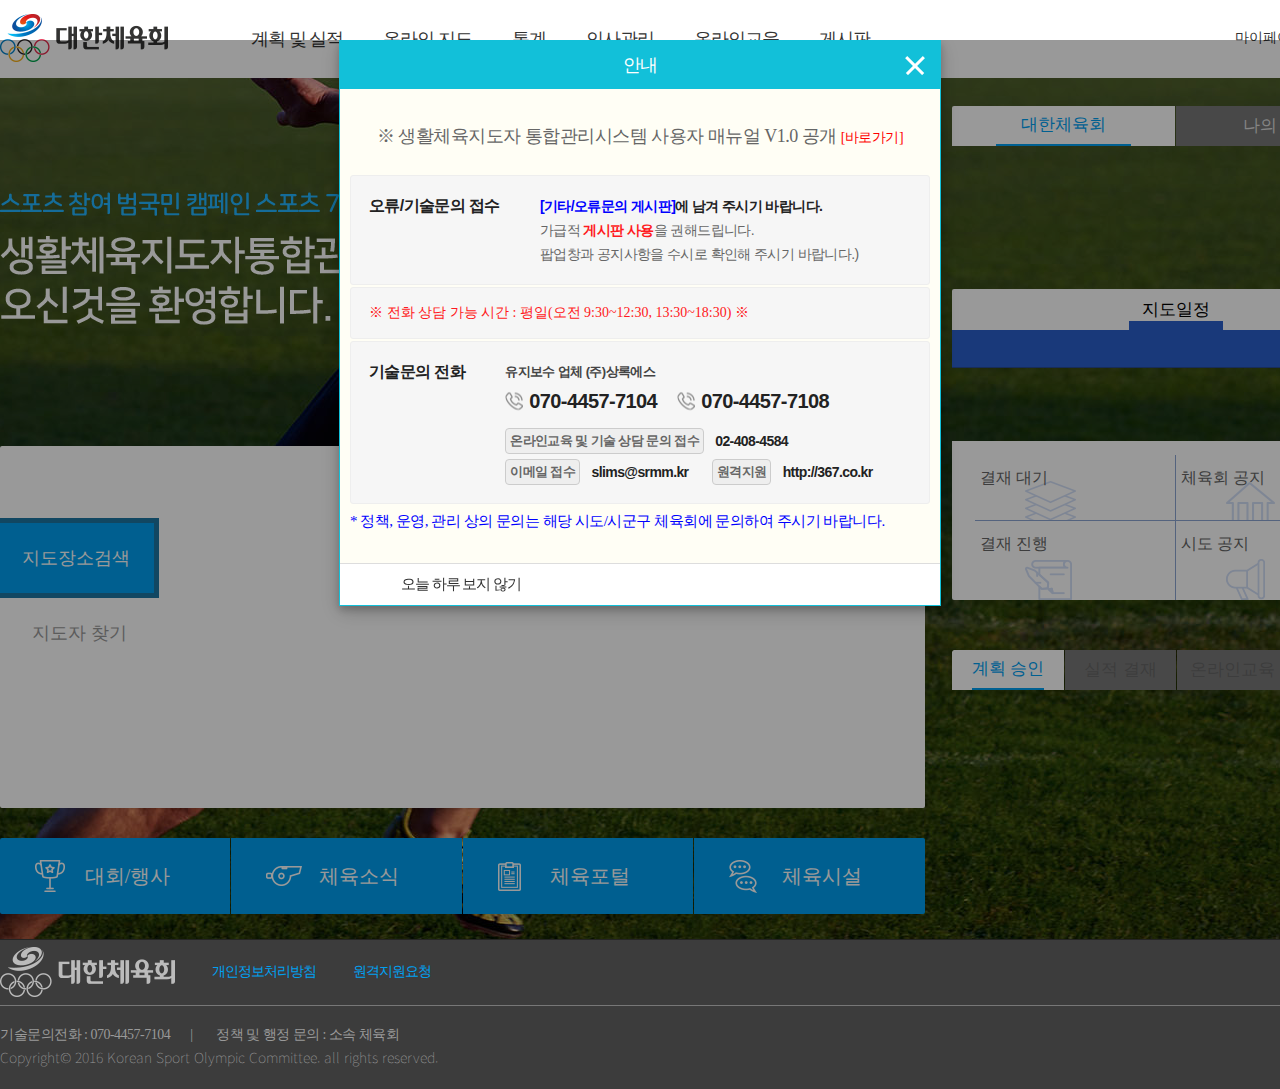
==== index.html @ fe25e4e8 "기존 소스 이동" ====
<html lang="ko" style="height: auto; min-height: 100%;">

<head>
    <meta charset="UTF-8">
    <title>생활체육 지도자관리 시스템</title>
    <meta http-equiv="X-UA-Compatible" content="IE=edge,chrome=1">
    <link rel="icon" type="image/png" sizes="16x16" href="/favicon-16x16.png">
    <script type="text/javascript" src="/js/jquery-3.3.1.min.js"></script>
    <script type="text/javascript" src="/js/jquery-ui.js"></script>
    <script type="text/javascript" src="/js/jquery.ui.monthpicker.js"></script>
    <script type="text/javascript" src="/js/bootstrap-datepicker.min.js"></script>
    <script type="text/javascript" src="/js/bootstrap.min.js"></script>
    <script type="text/javascript" src="/js/jquery-ui.js"></script>
    <script type="text/javascript" src="/js/icheck.min.js"></script>
    <script type="text/javascript" src="/js/adminlte.min.js"></script>
    <script type="text/javascript" src="/js/jquery.cookie.js"></script>
    <script type="text/javascript" src="/js/moment.min.js"></script>
    <script type="text/javascript" src="/js/blockui-master/jquery.blockUI.js"></script>
    <script type="text/javascript" src="/js/jquery.number.min.js"></script>
    <script src="/bo/js/jquery-table2excel-master/dist/jquery.table2excel.min.js"></script>
    <script type="text/javascript" src="/js/jquery.ui.monthpicker.js"></script>
    <script type="text/javascript" src="/js/highcharts/highcharts.js"></script>
    <script type="text/javascript" src="/js/highcharts/exporting.js"></script>
    <script>
        var cRoot = '';
        var mode = false;

    </script>
    <script type="text/javascript" src="/js/common.js"></script>
    <script type="text/javascript" src="/js/makePCookie.js"></script>

    <link rel="stylesheet" href="/css/reset.css">
    <link rel="stylesheet" href="/css/font.css">
    <link rel="stylesheet" href="/css/jquery-ui.css">
    <link rel="stylesheet" href="/css/style.css">
    <link rel="preconnect" href="https://fonts.googleapis.com">
    <link rel="preconnect" href="https://fonts.gstatic.com" crossorigin>
    <link href="https://fonts.googleapis.com/css2?family=Noto+Sans+KR:wght@100;300;400;500;700;900&display=swap"
        rel="stylesheet">
</head>

<body style="height: auto; min-height: 100%;">
    <!-- header -->
    <div id="header" class="main" style="background: rgba(0, 0, 0, 0.4);">
        <div class="inner">
            <h1>
                <a href="/">

                    <img src="/img/logo_off.png" alt="">


                </a>
            </h1>
            <ul class="gnb">

                <li class="">
                    <a style="color: rgb(255, 255, 255);">계획 및 실적</a>
                    <div class="depth" style="display: none;">
                        <div class="inner">
                            <dl class="title">
                                <dt>
                                    <img src="/img/ico_gnb1.png" alt="">
                                    <p>계획 및 실적</p>
                                </dt>
                            </dl>
                            <dl>
                                <dt>계획/실적</dt>
                                <dd>
                                    <a href="/record/planReport/makeMonthPlan1.do">
                                        활동계획
                                    </a>
                                </dd>
                                <dd>
                                    <a href="/record/planReport/makeMonthPlanModify.do">
                                        계획수정
                                    </a>
                                </dd>
                                <dd>
                                    <a href="/record/planReport/makeDiaryReport.do">
                                        실적보고
                                    </a>
                                </dd>
                                <dd>
                                    <a href="/record/planReport/inquiryPlanReport.do">
                                        계획/실적조회
                                    </a>
                                </dd>
                                <dd>
                                    <a href="/record/planReport/dailyReport.do">행정일지
                                    </a>
                                </dd>
                                <dd>
                                    <a href="/record/annual/annualPlan.do">지도교안</a>
                                </dd>
                            </dl>
                            <dl>
                                <dt>결재</dt>
                                <dd>
                                    <a href="/record/document/signingDocBox.do">결재진행
                                    </a>
                                </dd>
                                <dd>
                                    <a href="/record/document/signedDocBox.do">결재완료
                                    </a>
                                </dd>
                                <dd>
                                    <a href="/record/document/returnDocBox.do">반려문서
                                    </a>
                                </dd>
                                <dd>
                                    <a href="/record/document/tempDocBox.do">임시보관</a>
                                </dd>
                                <dd>
                                    <a href="/record/document/signPath.do">결재선</a>
                                </dd>
                            </dl>
                            <dl>
                                <dt>계획</dt>
                                <dd>
                                    <a href="/stat/planBasicInsertStat.do">입력현황</a>
                                </dd>
                                <dd>
                                    <a href="/stat/planBasicDayStat.do">일별현황</a>
                                </dd>
                            </dl>
                            <dl>
                                <dt>실적</dt>
                                <dd>
                                    <a href="/stat/planRsltInsertStat.do">등록현황</a>
                                </dd>
                                <dd>
                                    <a href="/stat/planRsltDayStat.do">일별현황</a>
                                </dd>
                                <dd>
                                    <a href="/stat/planRsltDayStatCompare.do">계획대비실적
                                    </a>
                                </dd>
                                <dd>
                                    <a href="/stat/traineeAgeStatStat.do">지도대상연령분포</a>
                                </dd>
                            </dl>
                        </div>
                    </div>
                </li>
                <li class="">
                    <a style="color: rgb(255, 255, 255);">온라인 지도</a>
                    <div class="depth" style="display: none;">
                        <div class="inner">
                            <dl class="title">
                                <dt>
                                    <img src="/img/ico_gnb1.png" alt="">
                                    <p>온라인 지도</p>
                                </dt>
                            </dl>
                            <dl>
                                <dt>온라인 지도 영상</dt>

                                <dd>
                                    <a href="/onlineRecord/planReport/makeOnlineLecturePlan.do">
                                        실적
                                    </a>
                                </dd>



                            </dl>
                            <dl>
                                <dt>쌍방향</dt>
                                <dd>
                                    <a href="/onlineRecord/planReport/makeOnlineLectureTwoWayPlan.do">
                                        실적
                                    </a>
                                </dd>
                            </dl>

                            <dl>
                                <dt>통계</dt>
                                <dd>
                                    <a href="/onlineRecord/planReport/statOnlineLecture.do">
                                        영상 통계
                                    </a>
                                </dd>
                                <dd>
                                    <a href="/onlineRecord/planReport/statOnlineLecture.do?statDiv=1">
                                        쌍방향 통계
                                    </a>
                                </dd>
                            </dl>
                            <!--
                            <dl>
            					
                            </dl>
                             -->
                            <dl></dl>
                        </div>
                    </div>
                </li>
                <li class="">
                    <a style="color: rgb(255, 255, 255);">통계</a>
                    <div class="depth" style="display: none;">
                        <div class="inner">
                            <dl class="title">
                                <dt>
                                    <img src="/img/ico_gnb2.png" alt="">
                                    <p>통계</p>
                                </dt>
                            </dl>
                            <dl>
                                <dt>지도자 통계</dt>

                                <dd>
                                    <a href="/stat/search_stats/total_stats2.do">
                                        총괄현황
                                    </a>
                                </dd>

                                <dd>
                                    <a href="/stat/search_stats/position_stats.do">지역별
                                        배치현황
                                    </a>
                                </dd>

                                <dd>
                                    <a href="/stat/search_stats/stats_leader.do">지도자
                                        통계
                                    </a>
                                </dd>
                                <dd>
                                    <a href="/stat/search_stats/sport_type_class_member_stat.do?flg=bysport">
                                        지도종목현황
                                    </a>
                                </dd>
                                <dd>
                                    <a href="/stat/search_stats/license_stats.do">
                                        자격증취득현황
                                    </a>
                                </dd>
                                <dd>
                                    <a href="/stat/search_stats/sport_type_class_stat.do">
                                        실수업비교
                                    </a>
                                </dd>
                                <dd>
                                    <a href="/stat/search_stats/timeoff_stats.do">
                                        휴직,휴가 현황
                                    </a>
                                </dd>
                                <dd>
                                    <a href="/stat/search_stats/classtime_stats.do">
                                        수업시간
                                    </a>
                                </dd>

                                <dd>
                                    <a href="/holiday/workDay.do">업무 현황</a>
                                </dd>

                            </dl>
                            <dl>
                                <dt>지도자 통계2</dt>
                                <dd>
                                    <a href="/stat/search_stats/leader_rslt_stats.do">
                                        지도인원수
                                    </a>
                                </dd>
                                <dd>
                                    <a href="/stat/search_stats/best_member_year_stat.do">
                                        순위(연도별)
                                    </a>
                                </dd>
                                <dd>
                                    <a href="/stat/search_stats/best_member_month_stat.do">
                                        순위(월별)
                                    </a>
                                </dd>
                            </dl>
                            <dl>
                                <dt>지도활동 통계</dt>
                                <dd>
                                    <a href="/stat/search_stats/plan_report_result_stats.do">
                                        지역별 현황
                                    </a>
                                </dd>
                                <dd>
                                    <a href="/stat/search_stats/sport_type_class_member_stat.do">
                                        종목별 현황(수업)
                                    </a>
                                </dd>
                                <dd>
                                    <a href="/stat/search_stats/sport_type_member_stat.do">
                                        종목별 현황(인원)
                                    </a>
                                </dd>
                                <dd>
                                    <a href="/stat/search_stats/sport_type_month_stat.do">
                                        종목별 현황(월)
                                    </a>
                                </dd>
                                <dd>
                                    <a href="/stat/search_stats/age_sport_type_stat.do">
                                        성별, 연령별 현황
                                    </a>
                                </dd>
                                <dd>
                                    <a href="/stat/search_stats/stats_place.do">
                                        장소(유형별)
                                    </a>
                                </dd>
                                <dd>
                                    <a href="/stat/search_stats/sido_place_stat.do">
                                        장소(지역별)
                                    </a>
                                </dd>
                                <dd>
                                    <a href="/stat/search_stats/sido_placeRslt_stat.do">
                                        장소활용현황
                                    </a>
                                </dd>
                                <dd>
                                    <a href="/stat/search_stats/search_place.do">
                                        장소검색
                                    </a>
                                </dd>
                                <dd>
                                    <a href="/stat/search_stats/add_place.do">장소등록</a>
                                </dd>
                            </dl>
                            <dl>
                            </dl>
                        </div>
                    </div>
                </li>
                <li class="">
                    <a style="color: rgb(255, 255, 255);">인사관리</a>
                    <div class="depth" style="display: none;">
                        <div class="inner">



                            <dl class="title">
                                <dt>
                                    <img src="/img/ico_gnb3.png" alt="">
                                    <p>인사관리</p>
                                </dt>
                            </dl>
                            <dl>
                                <dt>인사정보</dt>
                                <dd>
                                    <a href="/personnel/card/card.do">인사카드</a>
                                </dd>
                                <dd>
                                    <a href="/personnel/education.do">교육수료</a>
                                </dd>
                                <dd>
                                    <a href="/personnel/penalty.do">징계사항</a>
                                </dd>


                            </dl>

                            <dl>
                                <dt>증명발급</dt>
                                <dd>
                                    <a href="/personnel/certificate/applyIssuance.do">
                                        증명서 신청
                                    </a>
                                </dd>

                                <dd>
                                    <a href="/personnel/certificate/listIssuance.do">
                                        증명서 발급대장
                                    </a>
                                </dd>
                            </dl>
                            <dl></dl>

                            <dl></dl>

                        </div>
                    </div>
                </li>


                <li class="">



                    <a href="/lms/main" target="_blank" style="color: rgb(255, 255, 255);">온라인교육</a>





                </li>

                <li>
                    <a style="color: rgb(255, 255, 255);">게시판</a>
                    <div class="depth">
                        <div class="inner">
                            <dl class="title">
                                <dt>
                                    <img src="/img/ico_gnb4.png" alt="">
                                    <p>게시판</p>
                                </dt>
                            </dl>
                            <dl>
                                <dt>게시판</dt>
                                <dd>
                                    <a href="/community/noticeList.do">공지사항</a>
                                </dd>
                                <dd>
                                    <a href="/community/pdsList.do">자료실</a>
                                </dd>
                                <dd>
                                    <a href="/community/troubleList.do">오류/기타문의</a>
                                </dd>
                            </dl>
                            <dl>
                            </dl>
                            <dl>
                            </dl>
                            <dl>
                            </dl>
                        </div>
                    </div>
                </li>






            </ul>
            <ul class="util">

                <li>
                    <a href="/mypage/modify.do" style="color: rgb(255, 255, 255);">마이페이지</a>
                </li>
                <li>
                    <a href="/logout.do" style="color: rgb(255, 255, 255);">로그아웃</a>
                </li>
                <!-- <li><a href="#">개인정보표시</a></li> -->
            </ul>
        </div>
    </div>
    <style>
        .latest {
            overflow: hidden;
        }

        #calDate {
            display: inline;
            width: 21%;
            margin: -2%;
            background-color: #2b60cb;
            border-color: #2b60cb;
            color: white;
        }

        /* The Modal (background) */
        .modal {
            display: none;
            /* Hidden by default */
            position: fixed;
            /* Stay in place */
            z-index: 1;
            /* Sit on top */
            left: 0;
            top: 0;
            width: 100%;
            /* Full width */
            height: 100%;
            /* Full height */
            overflow: auto;
            /* Enable scroll if needed */
            background-color: rgb(0, 0, 0);
            /* Fallback color */
            background-color: rgba(0, 0, 0, 0.4);
            /* Black w/ opacity */
        }

        /* Modal Content/Box */
        .modal-content1 {
            background-color: #fefefe;
            margin: 10% auto;
            /* 15% from the top and centered */
            padding: 20px;
            border: 1px solid #888;
            width: 30%;
            /* Could be more or less, depending on screen size */
        }

        .figures2 p {
            margin: 0;
            padding: 10px 0;
        }

        .figures2 p:nth-child(-n+2) {
            border-bottom: #8da5d3 solid 1px;
        }

        .figures2 p:nth-child(odd) {
            border-right: #8da5d3 solid 1px;
        }

        .figures2:after {
            display: none !important;
        }

        .figures2:before {
            display: none;
        }
    </style>
    <script type="text/javascript"
        src="https://openapi.map.naver.com/openapi/v3/maps.js?ncpClientId=54o1l946v5"></script>
    <script>
        var mSeq = '205866';
        var mSidoCd = '001';
        var mSigunguCd = '00';
        var mGroup = '050';
        // Test 20220128
        $(function () {
            // 2020년 사용자 만족도 조사확인 강제 이동용 카운트






            /* $('.mysite .tab_content').eq(0).show();
             $('.mysite .tab li').click(function () {
                 $(this).addClass('active').siblings().removeClass('active');
                 $('.mysite .tab_content').eq($(this).index())
                     .show().siblings('.mysite .tab_content')
                     .hide()
             })
     
             $('.latest .tab_content').eq(0).show();
             $('.latest .tab li:not(.off)').click(function () {
                 $(this).addClass('active').siblings().removeClass('active');
                 $('.latest .tab_content').eq($(this).index())
                     .show().siblings('.latest .tab_content')
                     .hide()
             })
     
             $('.search .tab_content').eq(0).show();
             $('.search .tab li').click(function () {
                 $(this).addClass('active').siblings().removeClass('active');
                 $('.search .tab_content').eq($(this).index())
                     .show().siblings('.search .tab_content')
                     .hide()
             })
             $("#calDate").datepicker("option", "dateFormat", "yy-mm-dd");
             $("#calDate").datepicker("setDate", new Date());
             $("#calDate").change(function () {
                 if (mGroup == '050') {
                     getMapList1();
                 } else {
                     getMapList2();
                 }
             });
             selectTpsnMember(mSidoCd, mSigunguCd, '10', '김남훈');
             $('.mysite .tab_content').eq(0).show();
             $('.mysite .tab li').click(function () {
                 $(this).addClass('active').siblings().removeClass('active');
                 $('.mysite .tab_content').eq($(this).index())
                     .show().siblings('.mysite .tab_content')
                     .hide();
             });
     
             $('.latest .tab_content').eq(0).show();
             $('.latest .tab li:not(.off)').click(function () {
                 $(this).addClass('active').siblings().removeClass('active');
                 $('.latest .tab_content').eq($(this).index())
                     .show().siblings('.latest .tab_content')
                     .hide();
             });
     
             $('.search .tab_content').eq(0).show();
             $('.search .tab li').click(function () {
                 $(this).addClass('active').siblings().removeClass('active');
                 $('.search .tab_content').eq($(this).index())
                     .show().siblings('.search .tab_content')
                     .hide();
             });*/

            /* modal controll */
            /* close */
            $(".close, input[name='ccc']").click(function () {
                var id = $(this).closest('.modal').attr('id');
                var modal = $('#' + id);
                var cookieId = modal.find('input[name="ccc"]').attr('id');
                if ($('#' + cookieId).is(':checked')) {
                    var key = 'LayerPopupYn'
                    var num = id.substring(id.length - 1, id.length) * 1;
                    if (num > 1) {
                        key += 'Add' + num;
                    }
                    $.cookie(key, 'N', { expires: 1 });
                }
                modal.hide();
            })

            viewModal();

            /*displaySelectSido("sidoCd,#sidoCd2,#sidoCd3", null, null);
            $("#sidoCd").val('001').attr("selected", "selected");
            $("#sidoCd2").val('001').attr("selected", "selected");
            $("#sidoCd3").val('001').attr("selected", "selected");
            if ('001' != '') {
                $("#sigunguCd").html('');
                $("#sigunguCd2").html('');
                $("#sigunguCd3").html('');
                displaySelectSigungu1('sigunguCd,#sigunguCd2,#sigunguCd3', '001', null, null);
                $("#sigunguCd").val('00').attr("selected", "selected");
                $("#sigunguCd2").val('00').attr("selected", "selected");
                $("#sigunguCd3").val('00').attr("selected", "selected");
            } else {
                $("#sigunguCd").html("<option value=''>시군구 전체</option>");
                $("#sigunguCd2").html("<option value=''>시군구 전체</option>");
                $("#sigunguCd3").html("<option value=''>시군구 전체</option>");
            }
    
            displaySelectLeaderDiv("leaderDiv2", null, null);
    
            if (mGroup === '050') {
                getMapList1();
            } else {
                getMapList2();
            }
            getCommonCode("placeDiv", null, null, "24", "장소구분");
    
            if (navigator.geolocation) {
                navigator.geolocation.getCurrentPosition(function (position) {
                    displayMap('현위치', position.coords.longitude, position.coords.latitude);
                });
            } else {
                displayMap('대한체육회', 127.1287316, 37.5159861);
            }*/


        });

        function viewModal() {
            var cookies = $.cookie();
            var keys = Object.keys(cookies);
            var baseTargetCookieName = 'LayerPopupYn'
            $('.modal').show();
            for (var keyIdx in keys) {
                var key = keys[keyIdx];
                if (key.indexOf(baseTargetCookieName) === 0) {
                    var value = cookies[key];
                    var select = key.replace(baseTargetCookieName, '').substr(-1);
                    if (value === 'N') $('#myModal' + select).hide();
                }
            }
        }

        /*function getMapList1() {
            $.ajax({
                url: "/index/getList1.do",
                data: {
                    "memberSeq": mSeq,
                    "planDt": $("#calDate").val().replace(/-/gi, "")
                },
                dataType: "json",
                type: "post",
                success: function (data) {
                    // console.log(data);
                    var result = data.result;
                    var html = '';
                    if (result.length === 0) {
                        html = '<dl><dd>조회건수가 없습니다.</dd></dl>';
                        html += '<dl><dt></dt><dd></dd></dl>';
                    } else {
                        for (var i = 0; i < result.length; i++) {
                            html += '<dl><dt>'
                                + (result[i].totalStartHm || "").substring(0, 2) + ' : ' + (result[i].totalStartHm || "").substring(2)
                                + '</dt><dd><strong>' + result[i].placeNm
                                + '</strong>명</dd></dl>';
                        }
                        if (result.length === 1) {
                            html += '<dl><dt></dt><dd></dd></dl>';
                        }
                    }
                    $("#dataSchedule").html(html);
                },
                error: function () {
    
                }
            });
        }*/

        /*function getMapList2() {
            var planDt = $("#calDate").val();
            if (!!planDt) planDt = planDt.replace(/-/gi, "");
    
            $.ajax({
                url: "/index/getList2.do",
                data: {
                    "memberSeq": '205866',
                    "planDt": planDt,
                    "sidoCd": '001',
                    "sigunguCd": '00'
                },
                dataType: "json",
                type: "post",
                success: function (data) {
                    // console.log(data);
                    var result = data.result;
                    var html = '';
                    if (result.length === 0) {
                        html = '<dl><dd>조회건수가 없습니다.</dd></dl>';
                        html += '<dl><dt></dt><dd></dd></dl>';
                    } else {
                        for (var i = 0; i < result.length; i++) {
                            html += '<dl><dt>' + result[i].leaderDivNm
                                + '</dt><dd><strong>' + result[i].memberCnt + '</strong>명</dd><dd><strong>'
                                + result[i].planCnt + '</strong>명</dd></dl>';
                        }
                        if (result.length === 1) {
                            html += '<dl><dt></dt><dd></dd></dl>';
                        }
                    }
                    $("#dataSchedule").html(html);
                },
                error: function () {
    
                }
            });
        }*/

        /*function mainSearch(div) {
            if (div == 'place') {
                if ($("#sigunguCd").val() == '' && $("#placeDiv").val() == '' && $("#placeNm").val() == '') {
                    alert('상세지역, 장소구분, 장소명칭 중 1가지 이상 선택(입력) 후 \n\n 검색버튼을 누르세요.');
                    return false;
                }
                $.ajax({
                    url: "/index/selectTrcdPlace.do",
                    data: {
                        "sidoCd": $("#sidoCd").val(),
                        "sigunguCd": $("#sigunguCd").val(),
                        "placeDiv": $("#placeDiv").val(),
                        "placeNm": $("#placeNm").val()
                    },
                    dataType: "json",
                    type: "post",
                    success: function (data) {
                        console.log(data);
                        var result = data.result;
                        var html = '';
                        for (var i = 0; i < result.length; i++) {
                            html += '<li onclick="placeLoadMap(\''
                                + result[i].placeNm + '\',\''
                                + result[i].xCoord + '\',\''
                                + result[i].yCoord + '\',\''
                                + result[i].placeSeq + '\')">';
                            html += '<span class="number">' + result[i].rn + '</span>';
                            html += '<strong>[' + result[i].placeNm + ']</strong>';
                            html += '<span class="address" id="place_' + result[i].placeSeq + '">' + result[i].addr1 + '</span>';
                            html += '</li>';
                        }
                        $("#placeResult").html(html);
                    },
                    error: function () {
    
                    }
                });
            } else if (div == 'leaderDiv') {
                if ($("#sigunguCd2").val() == '' && $("#memberNm2").val() == '' && $("#leaderDiv2").val() == '') {
                    alert('상세지역, 지도자 구분, 지도자성명  중 1가지 이상 선택(입력) 후 \n\n 검색버튼을 누르세요.');
                    return false;
                }
                selectTpsnMember($("#sidoCd2").val(), $("#sigunguCd2").val(), $("#memberNm2").val(), $("#leaderDiv2").val());
            }
        }
    
        var profile;
    
        function profile1(i) {
            $("#memberNm21").html(profile[i].memberNm);
            $("#memberAge21").html(profile[i].memberAge + "세");
            $("#lastSchool21").html(profile[i].lastSchool + " - " + profile[i].lastSchoolGnm);
            $("#sigunguFormalNm21").html(profile[i].sigunguFormalNm);
            $("#leaderDivNm21").html(profile[i].leaderDivNm);
            $("#curSigunguSdt21").html(profile[i].curSigunguSdt.substring(0, 4) + "-" + profile[i].curSigunguSdt.substring(4, 6) + "-" + profile[i].curSigunguSdt.substring(6, 8));
        }
    
        function selectTpsnMember(sidoCd, sigunguCd, memberNm, leaderDiv) {
            $
                .ajax({
                    url: "/index/selectTpsnMember.do",
                    data: {
                        "sidoCd": sidoCd,
                        "sigunguCd": sigunguCd,
                        "memberNm": memberNm,
                        "leaderDiv": leaderDiv
                    },
                    dataType: "json",
                    type: "post",
                    success: function (data) {
                        // console.log('search');
                        // console.log(data);
                        profile = data.result;
                        var html = '';
                        if (profile.length == 0) {
                            html = '조회결과가 없습니다.';
                        } else {
                            for (var i = 0; i < profile.length; i++) {
                                html += '<li onclick="profile1(' + i + ')"  style="cursor:pointer" >';
                                html += '<span class="number">' + (i + 1) + '</span>';
                                html += '<strong>' + profile[i].memberNm + '</strong>';
                                html += '<span class="address">' + profile[i].sigunguFormalNm + '</span>';
                                html += '</li>';
                            }
                            $("#memberNm21").html(profile[0].memberNm);
                            $("#memberAge21").html(profile[0].memberAge + "세");
                            $("#lastSchool21").html(profile[0].lastSchool + " - " + profile[0].lastSchoolGnm);
                            $("#sigunguFormalNm21").html(profile[0].sigunguFormalNm);
                            $("#leaderDivNm21").html(profile[0].leaderDivNm);
                            $("#curSigunguSdt21").html(profile[0].curSigunguSdt.substring(0, 4) + "-" + profile[0].curSigunguSdt.substring(4, 6) + "-" + profile[0].curSigunguSdt.substring(6, 8));
                        }
                        $("#teachers").html(html);
                    },
                    error: function () {
    
                    }
                })
        }
    
        function displayMap(place_nm, x_coord, y_coord) {
            var latlng = new naver.maps.LatLng(y_coord, x_coord);
            var map = new naver.maps.Map('placeMap', {
                center: latlng,
                zoom: 10
            });
    
            var marker = new naver.maps.Marker({
                map: map,
                position: latlng
            });
    
            var tooltip_str = ['<p>' + place_nm + '</p>'].join('');
    
            var infowindow = new naver.maps.InfoWindow({content: tooltip_str});
    
            naver.maps.Event.addListener(marker, "click", function (e) {
                if (infowindow.getMap()) {
                    infowindow.close();
                } else {
                    infowindow.open(map, marker);
                }
            });
            infowindow.open(map, marker);
        }
    
        function placeLoadMap(placeNm, xCoord, yCoord, placeSeq) {
            $('.address').css('font-weight', '');
            $('#place_' + placeSeq).css('font-weight', 'bold');
            displayMap(placeNm, xCoord, yCoord);
        }*/

        /* jQuery(document).ready(function() {
            $('#myModal').show();
        });
        //팝업 Close 기능
        function close_pop(flag) {
         $('#myModal).hide();
        }; */

    </script>
    <!-- content -->
    <div id="content" class="main">
        <div class="inner cl">
            <div class="column1">
                <div class="welcome">
                    <p class="subline">
                        <img src="img/welcome_subline.png" alt="스포츠 참여 범국민 캠페인 스포츠 7330">
                    </p>
                    <p class="mainline">
                        <img src="img/welcome_mainline.png" alt="생활체육지도자통합관리 시스템에 오신것을 환영합니다.">
                    </p>
                </div>
                <div class="search">
                    <ul class="tabs tab">
                        <li class="active">
                            <span>지도장소검색</span>
                        </li>
                        <li>
                            <span>지도자 찾기</span>
                        </li>
                        <!-- <li><span>통계자료</span></li> -->
                    </ul>

                    <div class="tab_content">
                        <div class="form">
                            <select id="sidoCd" name="sidoCd"
                                onchange="displaySelectSigungu1('sigunguCd',this.value,null,null);">
                            </select>
                            <select id="sigunguCd" name="sigunguCd">
                                <option>시군구 전체</option>
                            </select>
                            <select id="placeDiv" name="placeDiv">
                            </select>
                            <p>
                                <input type="text" id="placeNm" name="placeNm">
                                <button type="button" onclick="mainSearch('place');">
                                    <img src="img/icon_search.png" alt="검색">
                                </button>
                            </p>
                        </div>
                        <div class="map" id="placeMap">지도</div>
                        <ol id="placeResult">
                        </ol>
                    </div>


                    <div class="tab_content">
                        <div class="form">
                            <select id="sidoCd2" name="sidoCd"
                                onchange="displaySelectSigungu1('sigunguCd2',this.value,null,null);">
                            </select>
                            <select id="sigunguCd2" name="sigunguCd">
                                <option>시군구 전체</option>
                            </select>
                            <select id="leaderDiv2" name="leaderDiv">
                            </select>
                            <p>
                                <input type="text" id="memberNm2" name="memberNm">
                                <button type="button">
                                    <img src="img/icon_search.png" alt="검색" onclick="mainSearch('leaderDiv');">
                                </button>
                            </p>
                        </div>
                        <div class="profile">
                            <div>
                                <div>
                                    <p id="memberNm21">-</p>
                                    <span id="memberAge21">-</span>
                                </div>
                            </div>
                            <ul>
                                <li id="lastSchool21">-</li>
                                <li id="sigunguFormalNm21">-</li>
                                <li id="leaderDivNm21">-</li>
                                <li>입사 :
                                    <span id="curSigunguSdt21"></span>
                                </li>
                            </ul>
                        </div>
                        <ol id="teachers">
                        </ol>
                    </div>
                    <div class="tab_content">
                        <div class="form" id="teachSearchForm">
                            <select id="sidoCd3" name="sidoCd"
                                onchange="displaySelectSigungu1('sigunguCd2',this.value,null,null);">
                            </select>
                            <select id="sigunguCd3" name="sigunguCd">
                                <option>시군구 전체</option>
                            </select>
                            <select id="leaderDiv3" name="leaderDiv">
                                <option valeu="">지도자구분 전체</option>
                                <option valeu="10">일반지도자</option>
                                <option valeu="20">어르신지도자</option>
                                <option valeu="30">유소년지도자</option>
                            </select>
                            <p>
                                <input type="text" id="memberNm3">
                                <button type="button" onclick="mainSearch('teachSearch');">
                                    <img src="img/icon_search.png" alt="검색">
                                </button>
                            </p>
                        </div>
                        <div class="statistics">
                            <ul>
                                <li>
                                    <span>일반지도자</span>
                                    <div class="progressbar">
                                        <div style="width: 50%">
                                            <span>50</span>
                                        </div>
                                    </div>
                                </li>
                                <li>
                                    <span>어르신 전담</span>
                                    <div class="progressbar">
                                        <div style="width: 75%">
                                            <span>75</span>
                                        </div>
                                    </div>
                                </li>
                                <li>
                                    <span>유소년 전담</span>
                                    <div class="progressbar">
                                        <div style="width: 6%">
                                            <span>6</span>
                                        </div>
                                    </div>
                                </li>
                            </ul>
                        </div>
                    </div>
                </div>
                <div class="major_menus">
                    <ul>
                        <li>
                            <a href="https://www.sportal.or.kr/event/domEventList.do" target="_blank">대회/행사
                            </a>
                        </li>
                        <li>
                            <a href="https://www.sportal.or.kr/info/webzineList.do" target="_blank">체육소식
                            </a>
                        </li>
                        <li>
                            <a href="https://www.sportal.or.kr" target="_blank">체육포털</a>
                        </li>
                        <li>
                            <a href="https://www.sportal.or.kr/library/facilityList.do" target="_blank">체육시설</a>
                        </li>
                        <!--li><a href="">활동사진</a></li-->
                    </ul>
                </div>
            </div>
            <div class="column2" style="display: flex;flex-direction: column">
                <div class="mysite">
                    <ul class="tabs tab">
                        <li class="active">
                            <span>대한체육회</span>
                        </li>
                        <li>
                            <span>나의 강의실</span>
                        </li>
                    </ul>
                    <div class="content tab_content">
                        <p class="avatar">
                            <a href="">
                                <img src="img/icon_avatar.png" alt="아바타">
                            </a>
                            <a href="" class="settings"></a>
                        </p>
                        <div class="my_msgs">
                            <div class="welcome_msg">
                                <span class="username"><strong>김남훈</strong>님</span>
                                환영합니다.
                            </div>
                            <div class="received_msgs">
                                <span>받은 쪽지</span>
                                <span style="cursor: pointer;" onclick="location.href='/mypage/paper.do'"><em></em>
                                    통</span>
                            </div>
                        </div>
                        <p class="buttons">
                            <a href="/logout.do" class="btn_logout">로그아웃</a>
                            <a href="/mypage/paperRegFrm.do" class="btn_send_msg">쪽지 전송</a>
                        </p>
                    </div>
                    <div class="myroom tab_content">

                        <ul>
                            <li>


                                <a href="/lms/classroom/studying" target="_blank">학습중인 과정</a>




                            </li>
                            <li>


                                <a href="/lms/classroom/regist" target="_blank">대기중인 과정</a>




                            </li>
                            <li>


                                <a href="/lms/classroom/complete" target="_blank">학습완료 과정</a>




                            </li>
                            <li>


                                <a href="/lms/support/notice" target="_blank">공지사항</a>




                            </li>
                        </ul>
                    </div>

                </div>

                <div class="schedule" style="margin-bottom: 50px">
                    <p class="title">지도일정</p>
                    <p class="date_calen">
                        <!-- <button type="button"><img src="img/datearrow.png" alt=""></button> -->
                        <input id="calDate" class="datepicker hasDatepicker" type="button">
                        <!-- <button type="button"><img src="img/datearrow1.png" alt=""></button> -->
                        <input type="hidden" id="datepicker" class="hasDatepicker">

                        <!-- <a href=""><img src="img/icon_calendar.png" alt="달력"></a> -->
                    </p>
                    <div class="figures" id="dataSchedule"></div>
                    <div class="figures2">
                        <p>
                            <a href="/record/document/signingDocBox.do"><strong>결재 대기</strong></a>
                            <span></span>
                        </p>
                        <p>
                            <strong>체육회 공지</strong>
                            <span></span>
                        </p>
                        <p>
                            <a href="/record/document/signingDocBox.do"><strong>결재 진행</strong></a>
                            <span></span>
                        </p>
                        <p>
                            <strong>시도 공지</strong>
                            <span></span>
                        </p>
                    </div>
                </div>
                <div class="latest">
                    <ul class="tabs tab">
                        <li class="active">
                            <span>계획 승인</span>
                        </li>
                        <li>
                            <span>실적 결재</span>
                        </li>
                        <!-- <li><span>설문조사</span></li> -->





                        <li class="off">




                            <a href="/lms/main?id=developer&amp;memberno=205866" target="_blank">온라인교육</a>



                        </li>

                        <li style="background: #CCCCCC;">
                            <a href="/community/index.do?type=11" target="_self">
                                <span style="color: #00alf2;">
                                    오류문의
                                </span>
                            </a>
                        </li>
                    </ul>
                    <ol class="content tab_content">

                        <li>
                            <span>결과가 없습니다.</span>
                        </li>


                    </ol>
                    <ol class="content tab_content">

                        <li>
                            <span>결과가 없습니다.</span>
                        </li>


                    </ol>
                    <ol class="content tab_content full">
                        <li>
                            <a href="">자동차 관련조사</a>
                        </li>
                        <li>
                            <a href="">일상생활 관한조사</a>
                        </li>
                        <li>
                            <a href="">만족도 조사</a>
                        </li>
                        <li>
                            <a href="">소비자 관련조사</a>
                        </li>
                        <li>
                            <a href="">일반인 대상조사</a>
                        </li>
                    </ol>
                    <ol class="tab_content">

                    </ol>
                </div>

            </div>
        </div>
    </div>





    <div id="myModal4" class="modal main"
        style="padding-top: 0px; left: 0; top: 40px; z-index: 9998; display: none; width: 100%;">
        <div class="modal-content" id="modaldrag4"
            style="width: 600px; margin: 0 auto; min-width: auto; border-color: #12c0d9;">
            <div class="modal-header1" style="padding: 15px 0; background: #12c0d9;">
                <span class="close" id="close4">닫기</span>
                <h2>안내</h2>
            </div>
            <div class="modal-body" style="background: #fffef5;">



                <script>
                    function fn_downfile(uuid) {
                        location.href = "/community/fileDownload.do?uuid=" + uuid;
                    }
                </script>
                <p style="font-size:18px;"> ※ 생활체육지도자 통합관리시스템 사용자 매뉴얼 V1.0 공개
                    <a href="/community/communityDetail.do?type=5&amp;seq=519" target="_self"><span style="color:red;">
                            [바로가기]</span></a>
                </p>





                <div class="modify220106">
                    <div>
                        <div class="left">
                            <strong>오류/기술문의 접수</strong>
                        </div>
                        <div class="right">
                            <p><a href="/community/index.do?type=11" style="color: blue">[기타/오류문의 게시판]</a><em
                                    class="wh">에 남겨 주시기 바랍니다.</em></p>
                            <p> 가급적 <span class="color_red">게시판 사용</span>을 권해드립니다.<br>
                                팝업창과 공지사항을 수시로 확인해 주시기 바랍니다.)</p>
                        </div>
                    </div>
                    <div>
                        <strong><span class="color_red"> ※ 전화 상담 가능 시간 : 평일(오전 9:30~12:30, 13:30~18:30) ※
                            </span></strong>
                    </div>
                    <div>
                        <div class="left">
                            <strong>기술문의 전화</strong>
                        </div>
                        <div class="right">
                            <p class="sr"><em>유지보수 업체 (주)상록에스</em></p>
                            <p class="tel"><em>070-4457-7104</em><em>070-4457-7108</em></p>
                            <p class="mt-15">
                                <span class="txt">온라인교육 및 기술 상담 문의 접수</span>
                                <span class="info">02-408-4584</span>
                            </p>
                            <p class="mt-4">
                                <span class="txt">이메일 접수</span>
                                <span class="info mr-20">slims@srmm.kr</span>
                                <span class="txt">원격지원</span>
                                <span class="info"><a href="http://367.co.kr"
                                        target="_blank">http://367.co.kr</a></span>
                            </p>
                        </div>
                    </div>
                </div>

                <p style="font-size:15px;line-height:1.6; margin-top:5px; color: blue; text-align: left;">* 정책, 운영, 관리
                    상의 문의는 해당 시도/시군구 체육회에 문의하여 주시기 바랍니다.</p>


            </div>
            <div class="modal-footer">
                <input type="checkbox" id="c5" name="ccc">
                <label for="c5">
                    <span></span>
                    오늘 하루 보지 않기
                </label>
            </div>
        </div>
    </div>


    <!-- <div id="myModal10" class="modal main"
        style="padding-top: 0px; left: 800px; top: 40px; background: none; z-index: 9998; display: none;">
        <div class="modal-content" id="modaldrag10"
            style="width: 600px; margin: 0; min-width: auto; border-color: #12c0d9;">
            <div class="modal-header1" style="padding: 15px 0; background: #12c0d9;">
                <span class="close" id="close10">닫기</span>
                <h2>안내</h2>
            </div>
            <div class="modal-body" style="background: #fffef5;">


                <script>
                    function fn_downfile(uuid) {
                        location.href = "/community/fileDownload.do?uuid=" + uuid;
                    }
                </script>

                <div class="modify220106">
                    <div class="contents-title" style="border-top: 5px solid transparent; border-bottom: 5px solid transparent; border-image: linear-gradient(to right, #142B45 0%, #4B87CB 100%);
border-image-slice: 1; margin-bottom: 10px;">
                        <p
                            style="font-size:18px; height: 30px; font-family: 'HYHeadLine'; margin-top: 5px;text-align:center;">
                            ※ 생활체육지도자 통합관리시스템 트래픽 안내 </p>
                    </div>

                    <div class="left">
                        <p style="font-size: 16px; font-weight: bold; color:#000;text-align:left;">1) 트래픽 원인 </p>
                        <p style="font-size: 16px; color:#000;text-align:left;">&nbsp;&nbsp;(1)동시접속 사용자가 매우 많음 </p>
                        <p style="font-size: 16px; color:#000;text-align:left;">&nbsp;&nbsp;&nbsp;&nbsp;(서버 허용치를 계속 초과함,
                            특히 출근직후나 퇴근 전 시간대에 집중됨-다른 시간대 이용 권장) </p>


                        <p style="font-size: 16px; font-weight: bold; color:#000;text-align:left;">2) 단계적 해결 방안 :</p>
                        <p style="font-size: 16px; color:#000;text-align:left;">&nbsp;&nbsp;(1)이미지 업로드 시 용량 축소</p>
                        <p style="font-size: 16px; color:#000;text-align:left;">&nbsp;&nbsp;(사용자 PC에서 자동으로 줄여서 업로드하도록
                            적용함) </p>
                        <p style="font-size: 16px; color:#000;text-align:left;">&nbsp;&nbsp;(2)서버 성능 개선을 위한 점검 및 홈페이지
                            경량화 작업 중이라 화면이 평소와 다르게 보일 수 있습니다. </p>
                        <p style="font-size: 16px; color:#000;text-align:left;">&nbsp;&nbsp;&nbsp;&nbsp;(사용에는 문제가 없으니 착오
                            없으시기 바랍니다. 속도가 정상화되면 이전 화면으로 복구해 드릴 예정입니다.)
                            <a href="community/communityDetail.do?seq=1826" target="_self"><span style="color:red;">
                                    [바로가기]</span></a>
                        </p>
                    </div>

                    <div class="left">
                        <p style="font-size: 16px; font-weight: bold; color:#000;text-align:left;"> ☞게시판 이용 권장 및 고객응대
                            근로자 보호 안내
                            <a href="community/communityDetail.do?seq=1835" target="_self"><span style="color:red;">
                                    [바로가기]</span></a>
                        </p>
                    </div>
                </div>



            </div>
            <div class="modal-footer">
                <input type="checkbox" id="c3" name="ccc">
                <label for="c3">
                    <span></span>
                    오늘 하루 보지 않기
                </label>
            </div>
        </div>
    </div> -->










    <!-- footer -->
    <div id="footer">
        <div class="inner">
            <div class="top">
                <a href="#"><img src="/img/footerlogo.png" alt=""></a>
                <ul>
                    <li><a href="https://www.sports.or.kr/home/010902/0000/main.do" target="_blank">개인정보처리방침</a></li>
                </ul>
                <ul>
                    <li>
                        <font color="white"><a href="http://helpu.kr/srmm/" target="_blank">원격지원요청</a></font>
                    </li>
                </ul>
            </div>
            <div class="btm">
                <ul>
                    <li>기술문의전화 : 070-4457-7104</li>
                    <li>정책 및 행정 문의 : 소속 체육회</li>
                </ul>
                <address>Copyright© 2016 Korean Sport Olympic Committee. all rights reserved.</address>
            </div>
        </div>
    </div>

    <div id="ui-datepicker-div" class="ui-datepicker ui-widget ui-widget-content ui-helper-clearfix ui-corner-all">
    </div>
</body>

</html>
---- css/font.css ----
@charset "EUC-KR";

/* * Noto Sans KR  * */ 

@font-face { font-family: 'Noto Sans KR'; 
font-style: normal; 
font-weight: 300; 
src: url(../fonts/NotoSansKR-Light.woff2) format('woff2'), 
url(../fonts/NotoSansKR-Light.woff) format('woff'), 
url(../fonts/NotoSansKR-Light.otf) format('opentype'); } 

@font-face { font-family: 'Noto Sans KR'; 
font-style: normal; 
font-weight: 400; 
src: url(../fonts/NotoSansKR-Regular.woff2) format('woff2'), 
url(../fonts/NotoSansKR-Regular.woff) format('woff'), 
url(../fonts/NotoSansKR-Regular.otf) format('opentype'); } 

@font-face { font-family: 'Noto Sans KR'; 
font-style: normal; 
font-weight: 500; 
src: url(../fonts/NotoSansKR-Medium.woff2) format('woff2'),
 url(../fonts/NotoSansKR-Medium.woff) format('woff'), 
 url(../fonts/NotoSansKR-Medium.otf) format('opentype'); }
---- css/style.css ----
*{margin:0; padding:0;}
@import url(https://cdn.jsdelivr.net/gh/moonspam/NanumSquare@1.0/nanumsquare.css);
@import url('https://fonts.googleapis.com/css2?family=Nanum+Gothic:wght@400;700;800&display=swap');
body{
  width: 100%;
  min-width: 1400px;
  position: relative;
}
b{
  font-weight: 500;
  font-size: inherit;
  margin: 0 10px;
}
.cl:after{
  content:"";
  display: block;
  clear: both;
}
.hidden{
  display: none;
}
.nowrap{
  white-space: nowrap;
}
.vm{
  vertical-align: middle !important;
}
.mt05{
  margin-top: 5px;
}
.nowrap{
  white-space: nowrap;
}
.lhn{
  line-height: normal;
}
.lh34{
  line-height: 34px;
}
.bg-gray{
  background: #f5f5f5;
}
.text-gray{
  color: #bbb !important;
}
.text-orange{
  color: #fe992d !important;
}
.text-red{
  color: #fe4e50 !important;
}
.pull-left{
  float: left;
}
.pull-right{
  float: right;
}
.text-right{
  text-align: right !important;
}
.text-left{
  text-align: left !important;
}
.text-center{
  text-align: center !important;
}
.bar:after{
  content: "-";
  position: absolute;
  top: 8px;
  right: -8px;
}
textarea{
  resize: none;
  width: 100%;
  border: 1px solid #e5e5e5;
  box-sizing: border-box;
}
input,select{
  display: block;
  width: 100%;
  height: 34px;
  padding: 6px 12px;
  font-size: 14px;
  line-height: 1.42857143;
  color: #555;
  background-color: #fff;
  background-image: none;
  border: 1px solid #e5e5e5;
  box-sizing: border-box;
  min-width: 70px;
  font-family: 'Noto Sans KR';
}
input::placeholder{
  font-family: 'Noto Sans KR';
}
select{
  font-family: inherit;
  background:#fff url('../img/selectarrow.png') no-repeat 95% 50%;
  border-radius: 0px;
  -webkit-appearance: none;
  -moz-appearance: none;
  appearance: none;
}
select::-ms-expand {
  display: none;
}
label{
  font-size: 15px;
  font-weight: 500;
  margin-bottom: 10px;
  display: inline-block;
  color: #333333;
  letter-spacing: -1px;
}
.input_wrap input[type="checkbox"] ~ label,.input_wrap input[type="radio"] ~label{
  font-weight: normal;
  margin-bottom: 0;
  margin-right: 10px;
}
.input_wrap.block input[type="checkbox"] ~ label,.input_wrap.block input[type="radio"] ~label{
  margin-right: 0;
}
.input_wrap.block span{
  margin: 0 !important;
}

input[type="checkbox"],input[type="radio"] {
  display:none;
}

input[type="checkbox"] + label span {
  display:inline-block;
  width:18px;
  height:18px;
  margin:-2px 10px 0 0;
  vertical-align:middle;
  background:url(../img/check_radio_sheet.png) 0 0 no-repeat;
  cursor:pointer;
}

input[type="checkbox"]:checked + label span {
  background-position: -18px 0;
}

input[type="radio"] + label span {
  display:inline-block;
  width:18px;
  height:18px;
  margin:-2px 10px 0 0;
  vertical-align:middle;
  background:url(../img/check_radio_sheet.png) -36px 0px no-repeat;
  cursor:pointer;
}
input[type="radio"]:checked + label span {
  background-position: -54px 0;
}
.input_wrap.inline{
  display: inline-block;
}
.input_wrap{
  height: 34px;
  line-height: 34px;
}
.input_btn_wrap input,.input_btn_wrap select,.input_btn_wrap textarea{
  width: calc(100% - 72px);
  display: inline-block;
  margin-right: 7px;
}
.input_btn_wrap.long input,.input_btn_wrap.long select{
  width: calc(100% - 126px);
}
.input_inline input,.input_inline select{
  display: inline-block;
  width: auto;
}
.min{
  min-width: auto !important;
  width: 50px !important;
}
.mid{
  min-width: auto !important;
  width: 70px !important;
}
.w100{
  min-width: auto !important;
  width: 100px !important;
}
.monthpicWrap{
  position: relative;
}
.monthpicWrap img{
  position: absolute;
  top: 0;
  right: 0;
}
.graphWrap{
  width: 100% ;
  margin:35px auto 0;
  border:1px solid #e5e5e5;
}
.numWrap input{
  width: 45px;
  display: inline-block;
  min-width: auto;
}
.numWrap span{
  display: inline-block;
  margin: 0 5px;
}
.input_inline input,.input_inline select{
  display: inline-block;
  width: auto;
}
.min{
  min-width: auto !important;
  width: 50px !important;
}
.mid{
  min-width: auto !important;
  width: 70px !important;
}
.monthpicWrap{
  position: relative;
}
.monthpicWrap img{
  position: absolute;
  top: 0;
  right: 0;
}
.graphWrap{
  width: 100% ;
  margin:35px auto 0;
  border:1px solid #e5e5e5;
}
.numWrap input{
  width: 45px;
  display: inline-block;
  min-width: auto;
}
.numWrap span{
  display: inline-block;
  margin: 0 5px;
}
.row{
  margin-right: -15px;
  margin-left: -15px;
}
.row:after{
  display: table;
  content: "";
  clear: both;
}
.col-1,.col-2,.col-3,.col-4,.col-5,.col-6,.col-7,.col-8,.col-9,.col-10,.col-11,.col-12{
  position: relative;
  min-height: 1px;
  padding-right: 15px;
  padding-left: 15px;
  float: left;
  box-sizing: border-box;
}
.col-1{
  width: 8.33333333%;
}
.col-2{
  width: 16.666666%;
}
.col-3{
  width: 25%;
}
.col-4{
  width: 33.33333333%;
}
.col-5{
  width: 41.66666667%;
}
.col-6{
  width: 50%;
}
.col-7{
  width: 58.33333333%;
}
.col-8{
  width: 66.666%
}
.col-9{
  width: 75%
}
.col-10{
  width: 83.33333333%
}
.col-11{
  width: 91.66666667%
}
.col-12{
  width: 100%;
}
.pagination_w{
  text-align: center;
  line-height: 40px;
  padding: 10px 0;
}
.pagination_w:after{
  content: "";
  display: block;
  clear: both;
}

.pagination{
  vertical-align: middle;
  display: inline-block;
}
.pagination:after{
  content: "";
  display: block;
  clear: both;
}
.pagination>li{
  float: left;
}
.pagination>li>a{
  padding: 6px 11px;
  color: #555555;
  font-size: 12px;
  background: #fff;
  margin-left: -1px;
  border: 1px solid #ddd;
  line-height: 1.42857143;
}
.pagination>li:not(.arrow)>a:focus, .pagination>li:not(.arrow)>a:hover,.pagination>li.active>a, .pagination>li.active>a{
  background-color: #00a1f2;
  border-color: #00a1f2;
  color: #fff;
}
.pagination>li:nth-of-type(1)>a{
  border-top-left-radius: 4px;
  border-bottom-left-radius: 4px;
}
.pagination>li:nth-last-of-type(1)>a{
  border-top-right-radius: 4px;
  border-bottom-right-radius: 4px;
}
.btn{
  font-size: 15px;
  background: #ccc;
  color: #fff;
  padding: 9px 17px;
  letter-spacing: -1px;
  border: 1px solid transparent;
  box-sizing: border-box;
}
.btn_s{
  padding: 0px 5px;
  margin: 0 3px;
}
.btn span{
  font: inherit;
  color: inherit;
}
.btn_default{
  background: #7f7f7f;
}
.btn_default1{
  background: #dddddd;
  color: #666666;
}
.btn_defaultC{
  color: #999999;
  border-color: #e5e5e5;
  background: #fff;
}
.btn_defaultT{
  color: #999999;
  border-color: #e5e5e5;
  background: transparent;
}
.btn_green{
  background: #217346;
}
.btn_greenC{
  color: #217346;
  border-color: #e5e5e5;
  background: #fff;
}
.btn_cornflower{
  background: #2b60cb;
}
.btn_cornflowerC{
  color: #2b60cb;
  border-color: #e5e5e5;
  background: #fff;
}
.btn_blue{
  background: #00a1f2;
}
.btn_orange{
  background: #e5992e;
}
.small{
  font-size: 13px;
  line-height: normal;
}
.pd0{
  padding: 0 !important;
}
.mg0{
  margin: 0 !important;
}
.mb0{
  margin-bottom: 0 !important;
}

.tbl_fixed{
  table-layout: fixed;
}
.tbl{
  border-collapse: collapse;
  border-spacing: 0;
  width: 100%;
  background: #fff;
}
.tbl td, .tbl th{
  padding: 5px 8px;
  text-align: left;
  vertical-align: middle;
  font-size: 15px;
  letter-spacing: -1px;
  border-bottom: 1px dotted #dddddd;
  height: 47px;
  box-sizing: border-box;
}
.tbl tr:last-child td, .tbl tr:last-child th{
  border-bottom: 0;
}
.tbl th{
  font-weight: 500;
  color: #333333;
  background: #ecf9ff;
}
.tbl.bg-gray th{
  background: #f9f9f9;
}
.tbl.bg-deepgray th{
  background: #eeeeee;
}
.tbl em{
  color: #ff6529;
  letter-spacing: -1px;
  vertical-align: top;
}
.tbl td{
  color: #666666;
  font-weight: 100;
}
.tbl_striped thead{
  border-bottom: 5px solid #dddddd;
}
.tbl_striped thead th{
  background: #fff;
}
.tbl_striped tbody tr:nth-child(odd){
  background: #ecf9ff;
}
.tbl_striped th, .tbl_striped td{
  border-bottom: 0;
}
.tbl.bordered td, .tbl.bordered th{
  border: 1px solid #ddd !important;
}
.monthpicker{
  width: 34px;
  height: 34px;
  background: url(../img/btn_cal.png) 0 0 no-repeat;
  font-size: 0;
  border: 0;
  display: inline-block;
  min-width: auto;
  vertical-align: middle;
  cursor: pointer;
}

.monthpicker.on{
  background-position-y: -34px;
}
.btn_listview{
  width: 34px;
  height: 34px;
  background: url(../img/btn_list.png) 0 0 no-repeat;
  font-size: 0;
  border: 0;
  display: inline-block;
  min-width: auto;
  vertical-align: middle;
  cursor: pointer;
}
.btn_listview.on{
  background-position-y: -34px;
}


/*#########################
###########################
#########################*/
.modal.main .modal-header{
  padding: 38px 0;
  text-align: center;
}


.modal.main .modal-header1{
  padding: 38px 0;
  text-align: center;
}


.modal.main .modal-content{
  border: 1px solid #00a1f2;
}
.modal.main .modal-body p{
  text-align: center;
  font-size: 18px;
  line-height: 34px;
  letter-spacing: -.5px;
}
.modal.main .modal-body div:nth-of-type(1) p{
  color: #333333;
  font-weight: 500;
}

.modal.main .modal-body div:nth-of-type(2) p{
  color: #666666;
}
.modal .modal-body .row{
  margin-bottom: 10px;
}

.modal .modal-body .modify220106 {margin-top: 20px;}
.modal .modal-body .modify220106 > div {overflow: hidden; padding: 18px; margin-top: 2px; background: #f6f6f6; border: 1px solid #eee; border-radius: 3px;}
.modal .modal-body .modify220106 > div:first-of-type {margin-top: 0;}
.modal .modal-body .modify220106 > div .left {float: left;}
.modal .modal-body .modify220106 > div .left strong {line-height: 24px; font-family: 'NanumSquare', sans-serif; font-weight: 700; font-size: 16px; color: #222; letter-spacing: -0.6px;}
.modal .modal-body .modify220106 > div .right {float: left; margin-left: 40px;}
.modal .modal-body .modify220106 > div .right p {line-height: 24px; font-family: 'Nanum Gothic', sans-serif; font-size: 14px; color: #666; letter-spacing: -0.6px; text-align: left;}
.modal .modal-body .modify220106 > div .right p a {font-family: 'Nanum Gothic', sans-serif; font-weight: 700; color: #ff1921;}
.modal .modal-body .modify220106 > div .right p em.wh {font-family: 'Nanum Gothic', sans-serif; font-weight: 700; color: #222;}
.modal .modal-body .modify220106 > div .right p.sr em {display: block; margin-bottom: 5px; font-family: 'Nanum Gothic', sans-serif; font-weight: 700; font-size: 13px; color: #444;}
.modal .modal-body .modify220106 > div .right p.tel em {position: relative; padding-left: 24px; margin-left: 20px; font-family: 'Nanum Gothic', sans-serif; font-weight: 700; font-size: 20px; color: #222;}
.modal .modal-body .modify220106 > div .right p.tel em:first-of-type {margin-left: 0;}
.modal .modal-body .modify220106 > div .right p.tel em::before {content: ''; position: absolute; top: 50%; left: 0; transform: translateY(-50%); width: 19px; height: 19px; background: url(../img/tel.png);}
.modal .modal-body .modify220106 > div .right p span {font-family: 'Nanum Gothic', sans-serif; font-weight: 700;}
.modal .modal-body .modify220106 > div .right .txt {display: inline-block; height: 24px; line-height: 24px; padding:0 4px; margin-right: 8px; background: #eee; border: 1px solid #ccc; border-radius: 4px; font-family: 'Nanum Gothic', sans-serif; font-weight: 700; font-size: 13px; color: #666; vertical-align: middle;}
.modal .modal-body .modify220106 > div .right .info {display: inline-block; font-family: 'Nanum Gothic', sans-serif; font-weight: 700; font-size: 14px; color: #222; vertical-align: middle;}
.modal .modal-body .modify220106 > div .right .info a {font-family: 'Nanum Gothic', sans-serif; font-weight: 700; font-size: 14px; color: #222;}
.color_red {color: #ff1921 !important;}

.mt-4 {margin-top: 4px !important;}
.mt-15 {margin-top: 15px !important;}
.mr-20 {margin-right: 20px !important;}


#header{
  width: 100%;
  background: #fff;
  position: absolute;
  transition: all 0.5s;
}
#header.main{
  background: rgba(0,0,0,0.4);
}
#header h1{
  float: left;
}
#header h1 a{
  display: block;
  padding: 14px 0;
}
#header>.inner:after{
  content: "";
  display: block;
  clear: both;
}
#header>.inner>ul{
  font-size: 0;
  display: inline-block;
}
#header>.inner>ul>li{
  display: inline-block;
}
#header.main>.inner>ul>li>a{
  color: #fff;
}
#header>.inner>ul>li>a{
  display: block;
  color: #333333;
}

#header .gnb{
  float: left;
  margin-left: 63px;
}
#header .gnb>li>a{
  font-size: 18px;
  font-weight: 500;
  padding: 30px 20px;
  letter-spacing: -1px;
  position: relative;
}
#header .gnb>li>a:after {
  position: absolute;
  bottom: 0px;
  left: calc(50% - 4px);
  content: " ";
  height: 0;
  z-index: 99999999;
  border-bottom: 14px solid;
  border-left: 8px solid rgba(0, 0, 0, 0);
  border-right: 8px solid rgba(0, 0, 0, 0);
  color: #00a1f2;
  display: none;
}
#header .gnb>li.on>a:after{
  display: block;
}
#header .gnb>li.on:before{
  content: "";
  width: 100%;
  position: absolute;
  left: 0;
  height: 2px;
  background: #00a1f2;
  top: 78px;
}

#header .gnb>li.on>a{
  color: #00a1f2;
}
#header .gnb .depth{
  display: none;
  position: absolute;
  width: 100%;
  background: #f7f7f7;
  left: 0;
  margin-top: 2px;
  z-index: 1;
}
#header .gnb .depth .inner{
  display: table;
  width: 1400px;
}
#header .gnb .depth dl{
  width: 280px;
  display: table-cell;
  border-right: 1px solid #dddddd;
  padding: 50px 0;
}
#header .gnb .depth dl:not(.title){
  padding: 30px 60px;
  box-sizing: border-box;
}
#header .gnb .depth dl:not(.title) dt{
  color:#222222;
  font-size: 18px;
  letter-spacing: -1px;
  margin-bottom: 20px;
  font-weight: 500
}
#header .gnb .depth dl dd a{
  font-size: 16px;
  color: #555555;
  letter-spacing: -1px;
}
#header .gnb .depth dl dd+dd{
  margin-top: 22px;
}
#header .gnb .depth dl.title{
  background: #092459;
  border: 0;
  vertical-align: middle;
}
#header .gnb .depth dl.title dt{
  text-align: center;
}
#header .gnb .depth dl.title dt p{
  font-size: 28px;
  color: #fff;
  font-weight: 100;
  margin-top: 22px;
}

#header .util{
  float: right;
}
#header .util>li{
  background: url(../img/utilbar.png) right center no-repeat;
}
#header .util>li:last-child{
  background: none;
}
#header .util>li>a{
  padding: 31px 20px;
  letter-spacing: -.1px;
}
#header .util>li:last-child>a{
  padding-right: 0;
}









#content{
  width: 100%;
  padding-top: 78px;
  box-sizing: border-box;
}
#content.main *{
  box-sizing: border-box;
}
#content.main{
  min-height: 939px;
  background: url(../img/mainbg.jpg) center center no-repeat;
}
#content.main{
  padding-top: 106px;
}
#content.main .column1{
  float: left;
}
#content.main .column2{
  float: right;
}
#content.main .column1 :last-child{
  margin-bottom: 0;
}
#content.main .column2 :last-child{
  margin-bottom: 0;
}

#content.main>.column1>:after,
#content.main>.column2>:after{
  content: "";
  display: block;
  clear: both;
}
#content.main>.inner>div>div{
  margin-bottom: 30px;
}
#content.main .welcome{
  width: 925px;
  height: 310px;
  padding: 86px 0 69px;
}
#content.main .welcome .subline{
  display: block;
  height: 44px;
  line-height: 44px;
}
#content.main .welcome .mainline{
  display: block;
  height: 111px;
  line-height: 111px;
}
#content.main .search{
  padding: 30px 45px 30px 0;
  border-radius: 2px;
  background: #fff;
  height: 362px;
}
#content.main .search .tabs{
  float: left;
  margin-top: 42px;
}
#content.main .search .tab_content{
  float: right;
}
#content.main .search:after{
  content: '';
  display: block;
  clear: both;
}
#content.main .search .tabs li{
  font-size: 0;
  position: relative;
}
#content.main .search .tabs li span{
  display: inline-block;
  text-align: center;
  font-size: 18px;
  font-weight: 500;
  color: #999;
  width: 159px;
  height: 80px;
  line-height: 70px;
  cursor: pointer;
}
#content.main .search .tabs li.active span{
  position: relative;
  border: 5px solid #1d77a4;
  background: #009ff0;
  color: #fff;
  width: 167px;
  height: 80px;
  left: -8px;
}
#content.main .search .form{
  display: inline-block;
  font-size: 0;
}
#content.main .search .form>select:nth-child(1){
  width: 113px;
}
#content.main .search .form>select:nth-child(2){
  width: 147px;
}
#content.main .search .form>select:nth-child(3){
  width: 161px;
}
#content.main .search .form>select{
  display: inline-block;
  vertical-align: middle;
  height: 39px;
  line-height: normal;
  border: none;
  border-bottom: 1px solid #009ff0;
  font-size: 16px;
  font-weight: 100;
  color: #555;
  margin-right: 20px;
}
#content.main .search .form>p{
  display: inline-block;
  vertical-align: middle;
  height: 39px;
  line-height: 39px;
  border: none;
  border-bottom: 1px solid #009ff0;
  font-size: 16px;
  font-weight: 100;
  color: #555;
  margin-right: 0px;
  font-size: 0;
}
#content.main .search .form p input{
  display: inline-block;
  vertical-align: middle;
  width: 157px;
  height: 39px;
  line-height: 39px;
  border: none;
  border-bottom: 1px solid #009ff0;
  font-size: 16px;
  font-weight: 100;
  color: #555;
  margin-right: 0px;
  text-indent: 0.5em;
}
#content.main .search .form p button{
  display: inline-block;
  vertical-align: middle;
  height: 39px;
  line-height: 39px;
  border: none;
  border-bottom: 1px solid #009ff0;
  font-size: 16px;
  font-weight: 100;
  color: #555;
  margin-right: 0px;
  background: transparent;
}
#content.main .search .form p:last-child{
  margin-right: 0;
}
#content.main .search .form{
  width: 676px;
  font-size: 0;
  margin-bottom: 30px;
}
#content.main .search .tab_content{
  width: 676px;
}

#content.main .search .tab_content .map{
  float: left;
  width: 349px;
  height: 230px;
  border: 1px solid #eee;
}
#content.main .search .tab_content .profile{
  float: left;
  width: 349px;
  height: 230px;
  border: 1px solid #eee;
  background: #eaf9ff;
  padding: 23px;
  box-sizing: border-box;
}
#content.main .search .tab_content .profile>div{
  background: url(../img/ico_profile.png) left center no-repeat;
  height: 90px;
  padding-left: 100px;
  display: table;
}
#content.main .search .tab_content .profile>div>div{
  display: table-cell;
  vertical-align: middle;
}
#content.main .search .tab_content .profile>div p{
  font-size: 16px;
  color: #333333;
  letter-spacing: -1px;
  margin-bottom: 5px;
}
#content.main .search .tab_content .profile>div span{
  font-size: 14px;
  color: #555555;
}
#content.main .search .tab_content .profile ul{
  margin-top: 10px;
}
#content.main .search .tab_content .profile ul li{
  padding-left: 11px;
  position: relative;
  line-height: normal;
  font-size: 13px;
  color: #666666;
}
#content.main .search .tab_content .profile ul li:before{
  content: "";
  display: inline-block;
  width: 3px;
  height: 3px;
  border-radius: 100%;
  vertical-align: middle;
  background: #00a1f2;
  position: absolute;
  left: 0;
  top: 9px;
}

#content.main .search .tab_content .profile +ol li .number{
  background: url(../img/ico_profilebg.png) center 3px no-repeat;
}

#content.main .search .tab_content ol{
  float: right;
  width: 327px;
  height: 230px;
  border: 1px solid #eee;
  border-left: none;
  padding-left: 24px;
  padding-right: 6px;
  overflow-y: scroll;
}
#content.main .search .tab_content:after{
  content: '';
  display: block;
  clear: both;
}
#content.main .search .tab_content ol li{
  height: 60px;
  padding: 10px 0;
  border-bottom: 1px dotted #ccc;
}
#content.main .search .tab_content ol li:last-child{
  border-bottom: none;
}
#content.main .search .tab_content ol li .number{
  float: left;
  width: 40px;
  height: 40px;
  font-size: 9px;
  padding-top: 9px;
  text-align: center;
  background: url('../img/icon_geolocation_number.png') center no-repeat;
  color: #fff;
}
#content.main .search .tab_content ol li strong{
  float: left;
  width: 231px;
  font-size: 14px;
  line-height: 20px;
  height: 20px;
  font-weight: 500;
  color: #333;
}
#content.main .search .tab_content ol li .address{
  float: left;
  width: 231px;
  font-size: 13px;
  line-height: 20px;
  height: 20px;
  color: #00a1f2;
}
#content.main .search .tab_content ol li:after{
  content: '';
  display: block;
  clear: both;
}
#content.main .search .statistics{
  width: 100%;
  border: 1px solid #eeeeee;
  height: 230px;
  padding: 40px 25px;
  box-sizing: border-box;
}
#content.main .search .statistics>ul>li>span{
  float: left;
  width: 93px;
  font-size: 14px;
  color: #333333;
  line-height: normal;
}
#content.main .search .statistics .progressbar{
  float: left;
  width: calc(100% - 93px);
  height: 22px;
  background: #dddddd;
  border-radius: 27px;
}
#content.main .search .statistics .progressbar span{
  color: #333333;
  font-size: 14px;
  font-weight: 500;
  position: absolute;
  right: -24px;
  line-height: normal;
}
#content.main .search .statistics .progressbar>div{
  width:0%;
  height: 22px;
  border-radius: 19px;
  position: relative;
}
#content.main .search .statistics li:after{
  content: ""; display: block; clear: both;
}
#content.main .search .statistics li+li{
  margin-top: 30px;
}
#content.main .search .statistics li:nth-of-type(1) .progressbar>div{
  background-color: #0dd0bf;
}
#content.main .search .statistics li:nth-of-type(2) .progressbar>div{
  background-color: #12c0d9;
}
#content.main .search .statistics li:nth-of-type(3) .progressbar>div{
  background-color: #1f73cb;
}




#content.main .major_menus{
  background: transparent;
  width: 925px;
}
#content.main .major_menus ul {
  font-size: 0;
}
#content.main .major_menus ul li:first-child{
  border-top-left-radius: 2px;
  border-bottom-left-radius: 2px;
}
#content.main .major_menus li{
  display: inline-block;
  background: #009ff0;
  width: calc(25% - 1px);
  font-size: 0;
  text-align: center;
  margin-right: 1px;
}
#content.main .major_menus ul li:last-child{
  border-top-right-radius: 2px;
  border-bottom-right-radius: 2px;
  width: 25%;
  margin-right: 0;
}
#content.main .major_menus ul li:nth-child(1){
  background: #009ff0 url('../img/icon_tournament_events.png') 35px center no-repeat;
}
#content.main .major_menus ul li:nth-child(2){
  background: #009ff0 url('../img/icon_club_reg.png') 35px center no-repeat;
}
#content.main .major_menus ul li:nth-child(3){
  background: #009ff0 url('../img/icon_pds.png') 35px center no-repeat;
}
#content.main .major_menus ul li:nth-child(4){
  background: #009ff0 url('../img/icon_freebbs.png') 35px center no-repeat;
}
#content.main .major_menus a{
  display: block;
  width: 100%;
  
  padding-left: 25px;
  color: #fff;
  font-weight: 400;
  line-height: 76px;
  font-size: 20px;
}
#content.main .mysite{
  font-size: 0;
  background: transparent;
  border-radius: 2px;
  width: 448px;
  height: 153px;
}
#content.main .mysite ul{
  font-size: 0;
}
#content.main .mysite .tabs li:first-child{
  width: calc(50% - 1px);
  border-top-left-radius: 2px;
  margin-right: 1px;
}
#content.main .mysite .tabs li:last-child{
  border-top-right-radius: 2px;
}
#content.main .mysite .tabs li{
  display: inline-block;
  vertical-align: top;
  width: 50%;
  background: #797979;
  color: #dddddd;
  text-align: center;
  cursor: pointer;
}
#content.main .mysite .tabs li span{
  display: inline-block;
  line-height: 40px;
  font-size: 17px;
  font-weight: 400;
  color: #ddd;
  text-align: center;
}
#content.main .mysite .tabs li.active{
  background: #fff;
}
#content.main .mysite .tabs li.active span{
  line-height: 38px;
  padding-left: 25px;
  padding-right: 25px;
  border-bottom: 2px solid #00a1f2;
  color: #00a1f2;
}
#content.main .mysite .tab_content{
  height: 113px;
  background: #fff;
  border-bottom-left-radius: 2px;
  border-bottom-right-radius: 2px;
  padding: 19px 23px;
  font-size: 0;
  vertical-align: middle;
}
#content.main .mysite .content p,
#content.main .mysite .content div{
  display: inline-block;
  vertical-align: middle;
}
#content.main .mysite .content .avatar{
  position: relative;
  width: 64px;
  height: 64px;
}
#content.main .mysite .content .avatar a{
  display: block;
}
#content.main .mysite .content .avatar .settings{
  display: block;
  width: 23px;
  height: 23px;
  background: url('../img/btn_settings.png') center no-repeat;
  position: absolute;
  bottom: 0;
  right: 0;
}
#content.main .mysite .content .my_msgs{
  padding-left: 25px;
  width: 248px;
}
#content.main .mysite .content .my_msgs div{
  display: block;
}
#content.main .mysite .content .welcome_msg{
  font-size: 18px;
  line-height: 40px;
  color: #333;
}
#content.main .mysite .content .welcome_msg .username{
  color: #000;
  font-size: 22px;
}
#content.main .mysite .content .welcome_msg strong{
  color: #e98400;
  font-size: 22px;
  font-weight: 400;
}

#content.main .mysite .content .received_msgs span{
  font-size: 16px;
}
#content.main .mysite .content .received_msgs span em{
  color: #00a1f2;
  margin-left: 1em;
}
#content.main .mysite .content .buttons{
  font-size: 0;
  margin-top: 10px;
}
#content.main .mysite .content .buttons a{
  display: inline-block;
  vertical-align: middle;
  width: 68px;
  height: 21px;
  line-height: 21px;
  text-align: center;
  border-radius: 8px;
  font-size: 14px;
  font-weight: 100;
  color: #fff;
}
#content.main .mysite .content .buttons a{
  display: block;
}
#content.main .mysite .content .buttons a.btn_logout{
  background: #999999;
  margin-bottom: 11px;
}
#content.main .mysite .content .buttons a.btn_send_msg{
  background: #e5992e;
}
#content.main .mysite .myroom li{
  display: inline-block;
  width: 50%;
}
#content.main .mysite .myroom li a{
  color: #333333;
  font-size: 16px;
  padding: 11px 0 11px 40px;
  display: block;
  letter-spacing: -1px;
}
#content.main .mysite .myroom li:nth-of-type(1) a{
  background: url(../img/ico_room1.png) left center no-repeat;
}
#content.main .mysite .myroom li:nth-of-type(2) a{
  background: url(../img/ico_room2.png) left center no-repeat;
}
#content.main .mysite .myroom li:nth-of-type(3) a{
  background: url(../img/ico_room3.png) left center no-repeat;
}
#content.main .mysite .myroom li:nth-of-type(4) a{
  background: url(../img/ico_room4.png) left center no-repeat;
}


#content.main .schedule{
  width: 448px;
  height: 311px;
}
#content.main .schedule .title{
  background: #fff;
  border-top-left-radius: 2px;
  border-top-right-radius: 2px;
  font-size: 17px;
  color: #000;
  line-height: 41px;
  text-align: center;
  font-weight: 500;
}
#content.main .schedule .date_calen{
  height: 38px;
  line-height: 38px;
  vertical-align: middle;
  background: #2b60cb;
  border-bottom: 1px solid #294c94;
  position: relative;
  text-align: center;

}
#content.main .schedule .date_calen span{
  color: #fff;
  font-weight: 500;
  font-size: 15px;
}
#content.main .schedule .date_calen button{
  padding:0 10px ;
}
#content.main .schedule .date_calen input.hasDatepicker +img{
  position: absolute;
  width: auto;
  right: 8px;
  top: 50%;
  margin-top: -7.5px;
}

#content.main .schedule .figures{
  height: 73px;
}
#content.main .schedule .figures:after{
  content: "";display: block;clear: both;
}
#content.main .schedule .figures dl{
  width: 50%;
  height: 100%;
  float: left;
  background: #2b60cb;
  padding: 8px 24px 9px;
}
#content.main .schedule .figures dl:first-child:nth-last-child(1), #content.main .schedule .figures dl:first-child:nth-last-child(1) ~ dl {
  width: 100%;
}
#content.main .schedule .figures dl:first-child:nth-last-child(2), #content.main .schedule .figures dl:first-child:nth-last-child(2) ~ dl {
  width: 50%;
}
#content.main .schedule .figures dl:first-child:nth-last-child(3), #content.main .schedule .figures dl:first-child:nth-last-child(3) ~ dl { width: 33.3333%; padding: 8px 8px 9px; letter-spacing: -1px;}
#content.main .schedule .figures dl:first-child:nth-last-child(4), #content.main .schedule .figures dl:first-child:nth-last-child(4) ~ dl {
  width: 25%; padding: 8px 16px 9px; letter-spacing: -1px;
}
#content.main .schedule .figures dl dt{
  font-size: 15px;
  line-height: 25px;
  color: #fff;
}
#content.main .schedule .figures dl dd{
  font-size: 15px;
  line-height: 31px;
  color: #fff;
}
#content.main .schedule .figures dl dd strong{
  font-size: 24px;
  font-weight: 500;
  color: #fff;
}
#content.main .schedule .figures2{
  position: relative;
  width: 448px;
  height: 159px;
  background: #fff;
  border-bottom-left-radius: 2px;
  border-bottom-right-radius: 2px;
  padding: 14px 23px 0;
}
#content.main .schedule .figures2:before{
  position: absolute;
  content: '';
  background: #8da5d3;
  width: 405px;
  height: 1px;
  top: 50%;
  left: 50%;
  margin-left: -202.5px;
  margin-top: 0/*-5px*/;
}
#content.main .schedule .figures2:after{
  position: absolute;
  content: '';
  background: #8da5d3;
  width: 1px;
  height: 136px;
  top: 50%;
  left: 50%;
  margin-top: -68px;
  margin-left: 0/*-7px*/;
}
#content.main .schedule .figures2 p{
  float: left;
  width: 201px;
  height: 66px;
  font-weight: 400;
  color: #333333;
}
#content.main .schedule .figures2 p:nth-child(1){
  background: url('../img/icon_confirm_awaits.png') 50px bottom no-repeat;
}
#content.main .schedule .figures2 p:nth-child(2){
  background: url('../img/icon_national_loan_announce.png') 50px bottom no-repeat;
}
#content.main .schedule .figures2 p:nth-child(3){
  height: 79px;
  background: url('../img/icon_confirm_progress.png') 50px bottom no-repeat;
}
#content.main .schedule .figures2 p:nth-child(4){
  height: 79px;
  background: url('../img/icon_city_province_announce.png') 50px bottom no-repeat;
}
#content.main .schedule .figures2:after{
  content: '';
  display: block;
  clear: both;
}
#content.main .schedule .figures2 p strong{
  display: block;
  font-size: 16px;
  line-height: 25px;
  padding-left: 5px;
}
#content.main .schedule .figures2 p span{
  display: block;
  font-size: 24px;
  line-height: 28px;
  color: #2b60cb;
  font-weight: 500;
  text-align: right;
  padding-right: 20px;
}
#content.main .schedule .figures2 p span:nth-child(2n+1){
  color: red;
  font-size: 3em;
  padding-right: 6px;
}
#content.main .latest{
  border-radius: 2px;
  width: 448px;
  height: 284px;
}
#content.main .latest .tabs{
  width: 100%;
  margin-right: 1px;
  font-size: 0;
}
#content.main .latest .tabs li{
  display: inline-block;
  vertical-align: top;
  width: calc(25% - 1px);
  margin-right: 1px;
  background: #797979;
  color: #dddddd;
  line-height: 40px;
}
#content.main .latest .tabs li.active{
  background: #ffffff;
}
#content.main .latest .tabs li:first-child{
  border-top-left-radius: 2px;
  width: calc(25%);
}
#content.main .latest .tabs li:last-child{
  border-top-right-radius: 2px;
  margin-right: 0;
}
#content.main .latest .tabs li{
  height: 40px;
  font-size: 0;
  font-weight: 400;
  text-align: center;
  color: #ddd;
  cursor: pointer;
}
#content.main .latest .tabs li span,#content.main .latest .tabs li a{
  line-height: 40px;
  font-size: 17px;
  display: inline-block;
}
#content.main .latest .tabs li.active span{
  line-height: 38px;
  color: #00a1f2;
  border-bottom: 2px solid #00a1f2;
}
#content.main .latest .tab_content{
  background: #fff;
  height: 244px;
  padding: 6px 28px;
  border-bottom-left-radius: 2px;
  border-bottom-right-radius: 2px;
}
#content.main .latest .content li{
  position: relative;
  height: 47px;
  line-height: 46px;
  border-bottom: 1px dotted #e0e0e0;
  font-size: 0;
}
#content.main .latest .content li:last-child{
  border-bottom: none;
}
#content.main .latest .content li a{
  display: inline-block;
  width: 300px;
  color: #555;
  text-overflow: ellipsis;
  white-space: nowrap;
  overflow: hidden;
}
#content.main .latest .content li .date{
  display: block;
  float: right;
  color: #999;
}
#content.main .latest .content li:before{
  position: absolute;
  content: url('../img/bullet_skyblue.png');
  top: 2px;
  left: -8px;
  width: 3px;
  height: 3px;
}
#content.main .latest .content li:after{
  content: '';
  display: block;
  clear: both;
}
#content.main .latest .content.full li a{
  width: 100%;
}




.inner{
  width: 1400px;
  margin: 0 auto;
}
#content>.banner{
  background-color: #ccc;
  height: 245px;
  line-height: 245px;
  font-size: 48px;
  font-weight: 900;
  color: #fff;
  text-align: center;
  background-position: center center;
}
#content>.banner.m1{background-image: url(../img/subbg1.jpg);}
#content>.banner.m2{background-image: url(../img/subbg2.jpg);}
#content>.banner.m3{background-image: url(../img/subbg3.jpg);}
/*#content>.banner.m4{background-image: url(../img/subbg4.png);}*/
#content>.banner.m5{background-image: url(../img/subbg5.jpg);}
#content>.banner.m6{background-image: url(../img/subbg6.jpg);}
#content>.banner.m7{background-image: url(../img/subbg7.jpg);}
#content>.banner.m8{background-image: url(../img/subbg8.jpg);}



#content .location{
  border-bottom: 1px solid #eeeeee;
}
#content .location>ul{
  font-size: 0;
}
#content .location>ul>li{
  display: inline-block;
  line-height: normal;
  position: relative;
}

#content .location>ul>li>a{
  display: block;
  padding: 18px 90px 18px 20px;
  font-size: 17px;
  color: #666666;
  border-right: 1px solid #eeeeee;
}
#content .location>ul>li:first-child>a{
  border-left: 1px solid #eeeeee;
  padding-right: 20px;
}
#content .location>ul>li.dropdown>a{
  position: relative;

}
#content .location>ul>li.dropdown>a:after{
  content: "";
  position: absolute;
  width: 10px;
  height: 7px;
  background: url(../img/ico_navdrop.png) 0 0 no-repeat;
  right: 16px;
  top: 50%;
  margin-top: -3.5px;
}
#content .location>ul>li.dropdown>ul{
  position: absolute;
  width: 100%;
  background: #fff;
  border: 1px solid #eee;
  box-sizing: border-box;
  display: none;
  top: 100%;
  z-index: 1;
}
#content .location>ul>li.dropdown>ul>li>a{
  padding: 18px 20px 18px 20px;
  display: block;
  border-bottom: 1px solid #eee;
  color: #666666;
  font-size: 17px;
}
#content .location>ul>li.dropdown>ul>li>a:hover{
  background:#eeeeee ;
}
#content section{
  margin-top: 65px;
  overflow: hidden;
}
#content section .topArea:after{
  content: "";
  display: block;
  clear: both;
}
#content section .topArea h2{
  font-size: 28px;
  color: #333333;
  float: left;
  padding: 5px 0 5px 50px;
}
#content section .topArea h2.m1{
  background: url(../img/ico_tit1.png) left center no-repeat;
}
#content section .topArea h2.m2{
  background: url(../img/ico_tit2.png) left center no-repeat;
}
#content section .topArea h2.m3{
  background: url(../img/ico_tit3.png) left center no-repeat;
}
#content section .topArea h2.m4{
  background: url(../img/ico_tit4.png) left center no-repeat;
}
#content section .topArea h2.m5{
  background: url(../img/ico_tit4.png) left center no-repeat;
}
#content section .topArea h2.m6{
  background: url(../img/ico_tit5.png) left 7px no-repeat;
}
#content section .topArea h2.m7{
  background: url(../img/ico_tit7.png) left center no-repeat;
}
#content section .topArea .myroom{
  float: right;
  font-size: 0;
}
#content section .topArea .myroom li{
  display: inline-block;
  margin-right: 20px;
  position: relative;
}
#content section .topArea .myroom li span{
  position: absolute;
  display: inline-block;
  width: 19px;
  height: 19px;
  line-height: 19px;
  border-radius: 100%;
  color: #fff;
  background: #ffa341;
  text-align: center;
  right: 0;
  bottom: 0;
  font-size: 13px;
}
#content section .topArea .myroom li:last-child{
  margin-right: 0;
}
#content section .contentArea{
  margin-top: 15px;
  background: #f9f9f9;
  border-top: 2px solid #00a1f2;
  padding-bottom: 80px;
  position: relative;
  margin-bottom: 30px;
}
#content section .contentArea.bg-white{
  background: #fff;
}
#content section .contentArea ~ .btn_wrap{
  margin-bottom: 30px;
  text-align: right;
}
#content section .resultArea .btn_wrap{
  margin-top: 10px;
  position: absolute;
  right: 30px;
}
#content section .searchArea{
  background: #fff;
  padding: 0px 30px;
  border: 1px solid #eeeeee;
  border-top: 0;
}
#content section .searchArea>form>.row,#content section .searchArea>form>.hidden>.row,#content section .searchArea>.row{
  padding: 20px 0;
}
#content section .searchArea>form>.row+.row,#content section .searchArea>form>.hidden>.row+.row,#content section .searchArea>.row+.row{
  padding: 0 0 20px;
}
#content section .resultArea{
  padding: 30px;
}
#content section .resultArea .view_listing:after{
  content: "";
  display: block;
  clear: both;
}
#content section .resultArea .view_listing{
  font-size: 13px;
  color: #555555;
  font-weight: 100;
  margin-bottom: 10px;
  line-height: 34px;
}
#content section .resultArea .view_listing em{
  font-size: 16px;
  font-weight: 400;
}
#content section .resultArea .view_listing .pull-right select{
  width: auto;
  display: inline-block;
}
#content section input.datepicker{
  background: url(../img/ico_cal.png) 97% center no-repeat;
  padding-right: 9%;

}
#content section input.datepickerDash{
  background: url(../img/ico_cal.png) 97% center no-repeat;
  padding-right: 9%;

}

.graphBar{
  height: 22px;
  background: #dddddd;
  border-radius: 27px;
}
.graphBar span{
  display: block;
  height: 22px;
  border-radius: 19px;
  position: relative;
  background: navy;
  text-align: center;
}
.graphBar span:after{
  content: attr(data-whatever);
  vertical-align: middle;
  color: #fff;
  font-weight: 500;
  font-size: 13px;
}

.graphBar.d1 span{
  background: #0dd0bf;
}
.graphBar.d2 span{
  background: #12c0d9;
}
.graphBar.d3 span{
  background: #1f73cb;
}
.division{
  margin: 0 0 7px;
}
.division li{
  display: inline-block;
  font-weight: 500;
  margin-right: 10px;
}
.division li:before{
  content: "";
  display: inline-block;
  width: 10px;
  height: 10px;
  vertical-align: unset;
  /* line-height: normal; */
  margin-right: 5px;
}
.division .d1{
  color: #0dd0bf;
}
.division .d1:before{
  background: #0dd0bf;
}
.division .d2{
  color: #12c0d9;
}
.division .d2:before{
  background: #12c0d9;
}
.division .d3{
  color: #1f73cb;
}
.division .d3:before{
  background: #1f73cb;
}


















.tab.inline li{
  display: inline-block;
}

.tab_content{
  display: none;
}
/* ========================================================
   calendar
   ===================================================== */
.calendar_wrap before{
  content: "";
  display: block;
  width: calc(100% + 60px);
  height: 1px;
  background: #fff;
  position: relative;
  top: -30px;
  left: -30px;
}
.calendar_wrap {
  box-sizing: border-box;
  background: #fff;
  margin-top: 60px;
  padding-bottom: 30px;
}
.calendar_wrap .title{
  line-height: 80px;
  text-align: center;
}
.calendar_wrap .title span{
  font-size: 26px;
  color: #555555;
  font-weight: 500;
}
.calendar_wrap .title .btn_prev{
  width: 18px;
  height: 25px;
  background: url(../img/btn_calprev.png) 0 0 no-repeat;
  font-size: 0;
  line-height: normal;
  vertical-align: text-bottom;
  margin-right: 45px;
}
.calendar_wrap .title .btn_next{
  width: 18px;
  height: 25px;
  background: url(../img/btn_calnext.png) 0 0 no-repeat;
  font-size: 0;
  line-height: normal;
  margin-left: 45px;
  vertical-align: text-bottom;
}
.calendar_wrap .tbl_cal {
  /*display: block;*/
  width: 100%;
  table-layout: fixed;
}
.calendar_wrap .tbl_cal th{
  line-height: 57px;
  font-size: 20px;
  color: #555555;
  letter-spacing: -.5px;
  font-weight: 500;
  text-align: left;
  padding-left: 15px;
}
.calendar_wrap .tbl_cal th, .calendar_wrap .tbl_cal td{
  border: 3px solid #fff;
}
.calendar_wrap .tbl_cal thead{
  border-bottom: 3px solid #fff;
}
.calendar_wrap .tbl_cal thead th{
  border-bottom: 5px solid #dddddd;
}
.calendar_wrap .tbl_cal thead:after{
  content: "";
}
.calendar_wrap .tbl_cal td {
  height: 200px;
  padding: 18px;
  box-sizing: border-box;
}
.calendar_wrap .tbl_cal td em{
  font-size: 18px;
  font-weight: 500;
  position: absolute;
}
.calendar_wrap .tbl_cal td.off em{
  color: #fff;
}
.calendar_wrap .tbl_cal td.active{
  background: #e5f5fe;
}
.calendar_wrap .tbl_cal td.today em{
  color: #00a1f2;
}
.calendar_wrap .tbl_cal .sun,.calendar_wrap .tbl_cal .sun em{
  color:#ee3838;
}
.calendar_wrap .tbl_cal .sat,.calendar_wrap .tbl_cal .sat em{
  color:#5678db;
}
.calendar_wrap .tbl_cal td ul{
  padding-left: 20px;
}
.calendar_wrap .tbl_cal td ul li{
  background: url(../img/ico_caldot.png) left 3px no-repeat;
  padding-left: 15px;
}
.calendar_wrap .tbl_cal td ul li+li{
  margin-top: 20px;
}
.calendar_wrap .tbl_cal td ul li a,.calendar_wrap .tbl_cal td ul li a span{
  display: block;
}
.calendar_wrap .tbl_cal td ul li a{
  font-size: 16px;
  color: #333333;
  font-weight: 500;
  letter-spacing: -.5px;
}
.calendar_wrap .tbl_cal td ul li span{
  font-weight: 400;
  color: #00a1f2;
  margin-top: 5px;
}
.minical{
  font-size: 0;
}
.minical li{
  width: 14.2%;
  display: inline-block;
  text-align: center;
}
.minical li.off{
  color: #ccc;
}
.minical li.sun{
  color: #FF0000;
}
.minical li.sat{
  color: #6b90ca;
}

/**/
.quick{
  position: absolute;
  top: 0;
  right: 50%;
  border: 1px solid #eeeeee;
  width: 120px;
  margin-right: -838px;
}
.quick li{
  background: #fff;
  border-bottom: 1px solid #eee;
}
.quick li:last-child{
  border-bottom: 0;
}
.quick li a{
  position: relative;
  display: block;
  text-align: center;
  padding: 15px 0;
}
.quick li a p{
  font-size: 14px;
  color: #333333;
  letter-spacing: .5px;
  margin-top: 5px;
}
.quick li a em{
  position: absolute;
  min-width: 28px;
  color: #FFFFFF;
  background: #00a1f2;
  height: 20px;
  line-height: 20px;
  text-align: center;
  border-radius: 4px;
  font-weight: 500;
  top: 13px;
  left: 59px;
  padding: 0 6px;
  box-sizing: border-box;
}
.quick li a em:after{
  content: '';
  position: absolute;
  top: 100%;
  left: 50%;
  margin-left: 2px;
  width: 0;
  height: 0;
  border-top: 4px solid #00a1f2;
  border-right: 6px solid transparent;
  border-left: 0px solid transparent;
}











#footer{
  background: #3c3c3c;
}
#footer .top{
  padding: 8px 0;
  border-bottom:1px solid #777777;
}
#footer .top:after{
  content: "";
  display: block;
  clear: both;
}
#footer .top>a{
  float: left;
}
#footer .top ul{
  float: left;
  margin-left: 37px;
}
#footer .top ul li{
  line-height: 50px;
}
#footer .top ul li a{
  color: #00a1f2;
  font-weight: 500;
  letter-spacing: -1px;
}
#footer .btm{
  padding: 22px 0;
}
#footer .btm ul li{
  color: #999999;
  letter-spacing: -.5px;
  display: inline-block;
}
#footer .btm ul li:after{
  content: "|";
  padding: 0 20px;
}
#footer .btm ul li:last-child:after{
  display: none;
}
#footer .btm address{
  font-weight: 100;
  color: #999;
  margin-top: 5px;
  line-height: normal;
}

/**/
.loading_wrap{
  position: fixed;
  width: 100vw;
  height: 100vh;
  background: rgba(0,0,0,0.6);
  top: 0;
  left: 0;
  z-index: 1;
}
.lds-default {
  display: inline-block;
  position: relative;
  width: 64px;
  height: 64px;
  transform: translate(-50% , -50%);
  top: 50%;
  left: 50%;
}
.lds-default div {
  position: absolute;
  width: 5px;
  height: 5px;
  background: #fff;
  border-radius: 50%;
  animation: lds-default 1.2s linear infinite;
}
.lds-default div:nth-child(1) {
  animation-delay: 0s;
  top: 29px;
  left: 53px;
}
.lds-default div:nth-child(2) {
  animation-delay: -0.1s;
  top: 18px;
  left: 50px;
}
.lds-default div:nth-child(3) {
  animation-delay: -0.2s;
  top: 9px;
  left: 41px;
}
.lds-default div:nth-child(4) {
  animation-delay: -0.3s;
  top: 6px;
  left: 29px;
}
.lds-default div:nth-child(5) {
  animation-delay: -0.4s;
  top: 9px;
  left: 18px;
}
.lds-default div:nth-child(6) {
  animation-delay: -0.5s;
  top: 18px;
  left: 9px;
}
.lds-default div:nth-child(7) {
  animation-delay: -0.6s;
  top: 29px;
  left: 6px;
}
.lds-default div:nth-child(8) {
  animation-delay: -0.7s;
  top: 41px;
  left: 9px;
}
.lds-default div:nth-child(9) {
  animation-delay: -0.8s;
  top: 50px;
  left: 18px;
}
.lds-default div:nth-child(10) {
  animation-delay: -0.9s;
  top: 53px;
  left: 29px;
}
.lds-default div:nth-child(11) {
  animation-delay: -1s;
  top: 50px;
  left: 41px;
}
.lds-default div:nth-child(12) {
  animation-delay: -1.1s;
  top: 41px;
  left: 50px;
}
@keyframes lds-default {
  0%, 20%, 80%, 100% {
    transform: scale(1);
  }
  50% {
    transform: scale(1.5);
  }
}

/* The Modal (background) */
.modal {
  display: none; /* Hidden by default */
  position: fixed; /* Stay in place */
  z-index: 101; /* Sit on top */
  padding-top: 100px; /* Location of the box */
  left: 0;
  top: 0;
  width: 100%; /* Full width */
  height: 100%; /* Full height */
  overflow: auto; /* Enable scroll if needed */
  background-color: rgb(0,0,0); /* Fallback color */
  background-color: rgba(0,0,0,0.4); /* Black w/ opacity */
}

/* Modal Content */
.modal-content {
  position: relative;
  background-color: #fff;
  margin: auto;
  padding: 0;
  width: 80%;
  min-width: 600px;
  box-shadow: 0 4px 8px 0 rgba(0,0,0,0.2),0 6px 20px 0 rgba(0,0,0,0.19);
  -webkit-animation-name: animatetop;
  -webkit-animation-duration: 0.4s;
  animation-name: animatetop;
  animation-duration: 0.4s
}

/* Add Animation */
@-webkit-keyframes animatetop {
  from {top:-300px; opacity:0}
  to {top:0; opacity:1}
}

@keyframes animatetop {
  from {top:-300px; opacity:0}
  to {top:0; opacity:1}
}

/* The Close Button */
.close {
  width: 20px;
  height: 20px;
  display: block;
  /*float: right;*/
  position: absolute;
  top: 15px;
  right: 15px;
  font-size: 0px;
  background: url(../img/ico_modalclose.png) 0 0 no-repeat;
  cursor: pointer;
}
.modal-header {
  padding:16px 30px;
  background-color: #00a1f2;
}
.modal-header h2{
  color: #fff;
  font-size: 18px;
  letter-spacing: -1px;
  font-weight:400;
}


.modal-header1 {
  padding:16px 30px;
  background-color: #00a1f2;
}
.modal-header1 h2{
  color: #fff;
  font-size: 18px;
  letter-spacing: -1px;
  font-weight:400;
}

.modal-body {padding: 30px 10px; max-height: 900px; overflow-y: scroll;}

.modal-footer {
  padding: 11px 30px;
  border-top: 1px solid #dddddd;
  line-height: normal;
}
.modal-footer label{
  font-weight: normal;
  margin-bottom:0;
}
.srch_location{
  border-top: 3px solid #dddddd;
}
.srch_location li{
  border-bottom: 1px solid #e5e5e5;
  padding: 20px 0;
}
.srch_location li .map{
  height:150px;width:100%;
  border:1px solid #e5e5e5;
}
.srch_location li .con strong{
  font-weight: 500;
  display: inline-block;
  width: 80px;

}
.srch_location li .con p{
  line-height: normal;
}
.srch_location li .con .title{
  margin-bottom: 10px;
}
.srch_location li .con .title a{
  font-size: 15px;
  font-weight: 500;
  color: #333;
}
.selectMonth{
  background: #fff;
  border: 1px solid #eeeeee;
  margin: 20px 0;
}
.selectMonth>table {
  width: 100%;
  height: 59px;
}
.selectMonth>table th,.selectMonth>table td{
  vertical-align: middle;
}
.selectMonth>table th{
  clear: both;
  width: 165px;
}
.selectMonth>table th span{
  font-size: 20px;
  font-weight: bold;
  color: #999999;
  vertical-align: middle;
}
.selectMonth>table th a{
  display: inline-block;
  padding: 0 20px 6px;
}
.selectMonth>table th a img{
  vertical-align: bottom;
}
.selectMonth>table th p.dayleft{
  display: block;
  float: left;
  margin-left: 15px;
}
.selectMonth>table td ul {
  font-size: 0;
}
.selectMonth>table td ul li {
  display: inline-block;
  text-align: center;
  width: calc(100% / 12);
}
.selectMonth>table td input {
  border: 0px;
  background: none;
  font-size: 18px;
  color: #bbbbbb;
  cursor: pointer;
  font-weight: 100;
}
.selectMonth>table td input:focus{
  outline: none;
}
.selectMonth>table td input.daynone:hover {
  color: #65ddff;
  font-weight: bold;
}

.selectMonth>table td input.daynone {
  color: #5789ea;
  font-weight: bold;
}
.tab_sub{
  margin-top: 20px;
  border-bottom: 2px solid #00a1f2;
}
.tab_sub:after{
  content: "";
  display: block;
  clear: both;
}
.tab_sub li{
  float: left;
  display: inline-block;
  margin-right: -1px;
  margin-bottom: -1px;
  width: calc((100% + 9px) / 9);
  text-align: center;
  border: 1px solid #eeeeee;
  border-bottom: 2px solid #00a1f2;
  background-color: #fafafa;
  box-sizing: border-box;
  cursor: pointer;
  line-height: 50px;
  background: #fff;
  color: #666666;
  font-size: 16px;
  letter-spacing: -1px;
}
.tab_sub2 li{
  width: 240px;
}
.tab_sub li.active{
  background-color: #fff;
  z-index: 1;
  background: #00a1f2;
  color: #fff;
}
.tab_sub ~ .tab_content{
  margin-top: 25px;
  padding: 0 30px;
}
h3.subtitle{
  font-size: 20px;
  color: #333333 ;
  letter-spacing: -1px;
  background: url(../img/ico_caldot.png) left 5px no-repeat;
  padding-left: 20px;
}
h3.subtitle em{
  font: inherit;
}
.search_bar{
  padding: 30px 0;
  text-align: center;
}
.search_bar select, .search_bar input{
  width: auto;
  display: inline-block;

}
.search_bar select{
  width: 120px;

}
.search_bar input{
  width: 400px;
}
.tbl_bbs{
  table-layout: fixed;
}
.tbl_bbs a{
  display: inline-block;
  text-overflow: ellipsis;
  white-space: nowrap;
  overflow: hidden;
  width: 100%;
}
.ico_next{
  display: inline-block;
  background: url(../img/ico_navdrop.png) left center no-repeat;
  width: 10px;
  height: 7px;
  margin-right: 7px;
}
.ico_prev{
  display: inline-block;
  background: url(../img/ico_navdrop.png) left center no-repeat;
  width: 10px;
  height: 7px;
  margin-right: 7px;
  transform: rotate(180deg);
}
.commentArea{
  padding: 30px 0 0;
  margin-top: 20px;
  border-top: 1px solid #ddd;
  border-bottom: 1px solid #ddd;
}
.commentArea textarea{
  vertical-align: middle;
  height: 77px;
}
.commentArea button{
  height: 77px;
}
.commentArea small{
  margin: 5px 0 30px;
  display: inline-block;
}
.commentArea small em{
  font-weight: bold;
}
.commentArea ul>li{
  background: #fff;
  padding: 20px 8px;
  border-top: 1px solid #ddd;
}
.commentArea ul>li dt{
  margin-bottom: 20px;
}
.commentArea ul>li dt>span:nth-of-type(2){
  font-size: 12px;
  color: #bbb;
  margin-left: 10px;
}
.commentArea ul>li dd{
  line-height: normal;
}
.error_wrap{
  text-align: center;
  padding:200px 0;
}
.error_wrap>p:nth-of-type(1){
  font-size:72px;
  color:#00a1f2;
  font-weight: bolder;
}
.error_wrap>p:nth-of-type(2){
  margin-top: 50px;
}
.error_wrap>p:nth-of-type(3){
  margin: 30px 0 60px;
  font-size: 20px;
  color: #666666;
  font-weight: 100;
}
.error_wrap .btn{
  padding: 17px 34px;
  font-size: 20px;
}
.login-page{
  width: 100%;
  height: auto;
  min-height: 100vh;
  background: url(../img/bg_login.jpg) 0 0 no-repeat;
}
.login-page .login-box{
  width: 360px;
  margin: 7% auto;
}
.login-page .login-logo{
  margin-bottom: 20px;
  text-align: center;
}
.login-page .login-logo b{
  color: #fff;
  font-size: 35px;
  font-weight: 700;
}
.login-page .login-box-body{
  color: #666;
  padding: 20px;
  border-top: 3px solid #00a1f2;
  background: rgba(255,255,255,0.9);
}
.login-page .login-box-body .btn{
  width: 100%;
  margin-top: 25px;
}
.login-page .login-box-msg{
  font-size: 18px;
  color: #333;
  padding: 35px 0 30px;
  text-align: center;
}
.login-page .btn-login{
  background-color: #00a1f2;
  color: #fff;
  font-size: 13px;
  padding: 12px 0;
}
.login-page .login-box-body input[type="text"]{
  margin: 5px 0;
  border-radius: 7px;
}
.login-page .login-box-body input[type="text"]:focus{
  outline: 0;
}
.login-page .login-box-body input[type="text"]:nth-of-type(1){
  background: url(../img/ico_login1.png) 289px center no-repeat;
  padding-right: 40px;
}
.login-page .login-box-body input[type="text"]:nth-of-type(2){
  background: url(../img/ico_login2.png) 289px center no-repeat;
  padding-right: 40px;
}

.login-page .login-findpw{
  padding: 20px 0;
}
.login-page .login-findpw a{
  letter-spacing: -0.5px;
}
.login-page .login-findpw .pull-left a{
  color: #00a1f2;
}
.login-page .login-infotel{
  border-top: 1px solid #eeeeee;
  padding: 20px 0 0 20px;
  background: url(../img/ico_login3.png) 0 20px no-repeat;
}
.tab_login{
  font-size: 0;
}
.tab_login li{
  width: 50%;
  display: inline-block;
  border: 1px solid #dddddd;
  box-sizing: border-box;
  text-align: center;
  line-height: 50px;
  color: #666666;
  font-size: 16px;
  letter-spacing: -.5px;
  cursor: pointer;
}
.tab_login li.active{
  background: #999999;
  color: #fff;
  border-color: #999999;
}
.tab_login ~ .tab_content{
  margin-top: 30px;
}
.find_id .top p{
  text-align: center;
}
.find_id .top p:nth-of-type(1){
  font-size: 22px;
  color: #333333;
  font-weight: 500;
}
.find_id .top p:nth-of-type(2){
  line-height: normal;
  margin-top: 18px;
}
.find_id .btm{
  border-top: 1px solid #eeeeee;
  margin-top: 30px;
  padding-top: 30px;
}
.find_id .btm .input_wrap{
  text-align: center;
}
.find_id .btm .input_wrap label{
  width: 25%;
}
.find_id .btm table{
  width: 450px;
  margin: 10px auto 0;
}
.find_id .btm table th,.find_id .btm table td{
  padding: 5px 0;
  text-align: left;
}
#findIdPwd{
  background-color: transparent !important;
  padding-top: 170px !important;
}

.find_id ~ .text-center{
  border-top: 1px solid #ddd;
  margin-top: 30px;
  padding-top: 30px;
}
.agreement_wrap{
  padding: 30px;
}
.agreement_wrap .tit{
  color: #333333;
  font-size: 22px;
  letter-spacing: -.5px;
}
.agreement_wrap .tit span{
  font-size: 16px;
  color: #666666;
  display: inline-block;
  margin-left: 15px;
}
.agreement_wrap .con{
  border: 1px solid #e5e5e5;
  background: #fff;
  padding: 25px;
  margin: 12px 0;
  height: 360px;
  overflow-y: scroll;
  color: #333333;
}
.agreement_wrap .input_wrap{
  margin: 15px 0 20px;
}

.agreement_wrap .con dt{
  font-size: 18px;
  margin-bottom: 25px;
  line-height: normal;
}
.agreement_wrap .con dd{
  font-size: 15px;
  line-height: normal;
  margin-bottom: 10px;
}
.agreement_wrap .con dd.sub{
  padding-left: 57px;
}
.agreement_wrap .con dd.sub ol{
  margin-top: 5px;
  padding-left: 12px;
}
.agreement_wrap .con dd.sub ol li{
  font-size: 15px;
}
.agreement_wrap .con dd.sub ol li.sub{
  padding-left: 18px;
}
.agreement_wrap label em{
  color: #ef3e3e;
}
.join_title{
  font-size: 24px;
  color: #333333;
  background: #fff;
  padding: 25px 0;
}
.join_wrap{
  padding: 30px;
}
.join_wrap .tbl{
  border-top: 1px solid #dddddd;
  border-bottom: 1px solid #dddddd;
}
.join_wrap .tbl_striped tr{
  background: #fff !important;
}
.join_complete{
  padding: 100px 0 70px;
}
.join_complete p{
  text-align: center;
  color: #333333;
}
.join_complete p:nth-of-type(1){
  font-size: 24px;
}
.join_complete p:nth-of-type(1) span{
  font: inherit;
  color: inherit;
  font-weight: 500;
}
.join_complete p:nth-of-type(2){
  margin-top: 20px;
  font-size: 16px;
}
.join_complete p:nth-of-type(3){
  margin: 30px 0;
}

.join_identify>div{
  background: #f9f9f9;
  padding: 100px 0;
  width: 48%;
}
.join_identify>div:nth-of-type(1){
  margin-right: 2%;
}
.join_identify p{
  text-align: center;
  color: #333;
}
.join_identify p:nth-of-type(1){
  font-size: 24px;
  font-weight: 500;
}
.join_identify p:nth-of-type(2){
  font-size: 16px;
  line-height: 25px;
  margin-top: 20px;
}
.join_identify p:nth-of-type(3){
  margin: 30px 0;
}
.tbl tr.bg-blue{
  background: #ecf9ff;
}
.tbl-event td, .tbl-event th{
  border: 0;
  vertical-align: top;
}
.tbl-event .title{
  font-size: 20px;
  color: #333;
  vertical-align: middle;
  font-weight: 500;
  line-height: normal;
}
.tbl-event ul li{
  font-size: 16px;
  line-height: normal;
}
.tbl-event .num{
  display: inline-block;
  padding: 6px 10px;
  border-radius: 7px;
  color: #fff;
  background: #2ca7f6;
  font-weight: 500;
}
.list-inline>li{
  display: inline-block;
}
.list-inline>li:after{
  content: ',';
}
.memberlist{
  padding: 30px;
}
.memberlist>ul{
  margin-top: 10px;
  padding: 15px;
  background: #fff;
  height: 100px;
  overflow-y: scroll;
}
.memberlist>ul>li>button{
  width: 20px;
  height: 20px;
  background: url(../img/delete_03.png) 0 0 no-repeat;
  vertical-align: middle;
  margin:0 5px;
}
.pw_change{
  background: #fff;
  margin: 10px;
  border: 1px solid #ccc;
  padding: 30px 0;
}
.pw_change label{
  width: 100px;
}
.pw_change .col-6:first-child{
  border-right: 1px solid #ccc;
}
.info-list>li{
  line-height: normal;
  padding-left: 8px;
  position: relative;
}
.info-list>li:before{
  content: "";
  position: absolute;
  width: 4px;
  height: 4px;
  border-radius: 100%;
  background:#00a1f2;
  left: 0;
  top: 8px;
}
.info-list>li+li{
  margin-top: 10px;
}
.ui-datepicker .ui-datepicker-title select{
  display:inline-block;
}
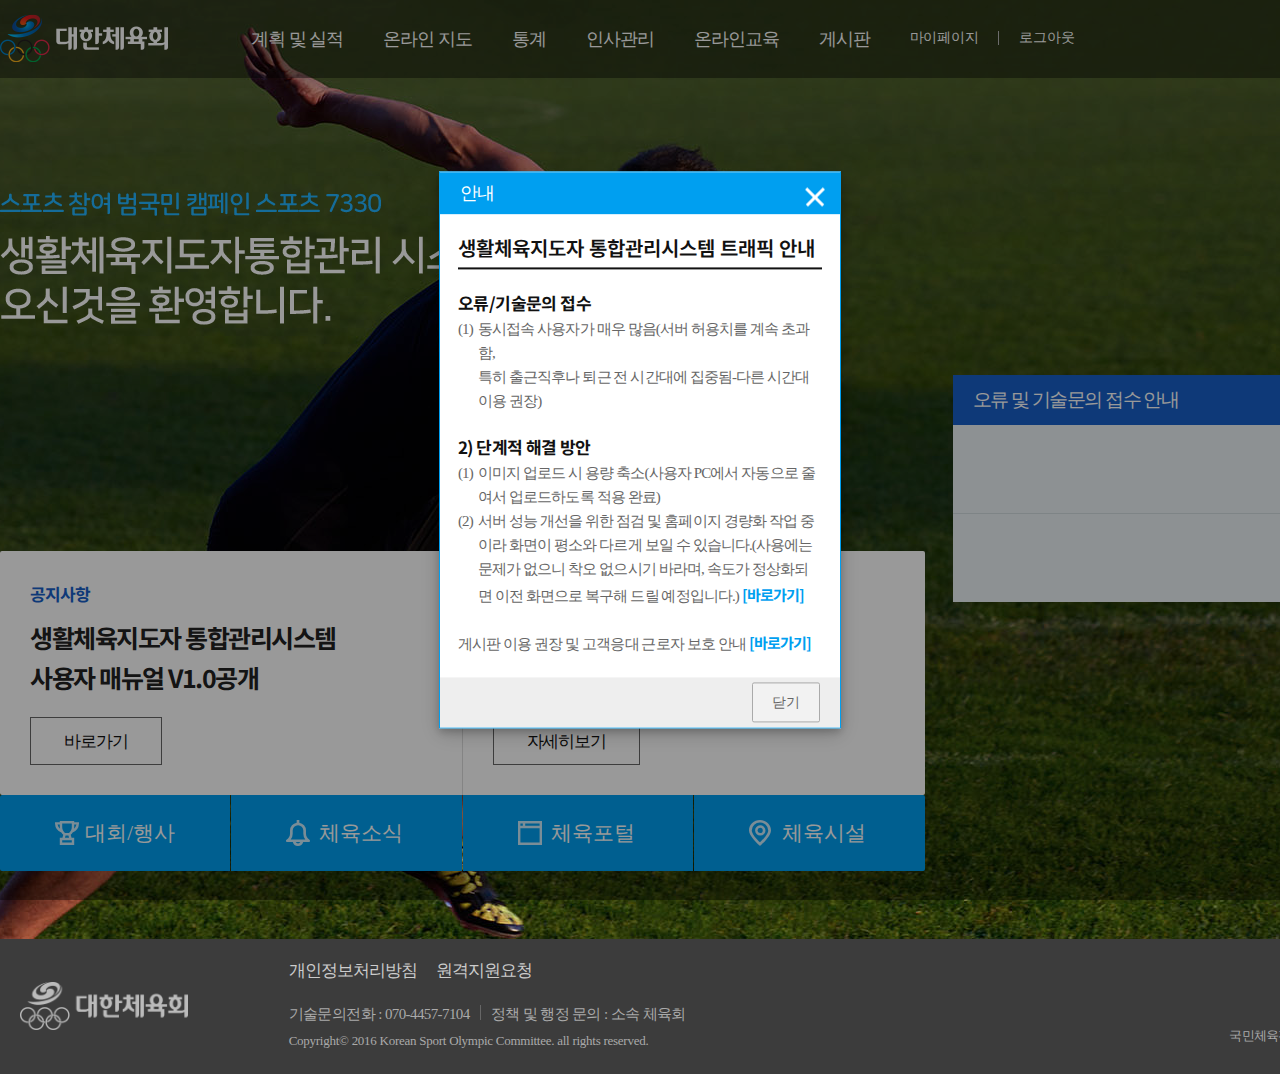
==== commit c0746817: "모달찰 수정 완료/메인 페이지 마크업 진행중" ====
--- a/index.html
+++ b/index.html
@@ -1,4 +1,4 @@
-<html lang="ko" style="height: auto; min-height: 100%;">
+<html lang="en" style="height: auto; min-height: 100%;">
 
 <head>
     <meta charset="UTF-8">
@@ -33,6 +33,7 @@
     <link rel="stylesheet" href="/css/font.css">
     <link rel="stylesheet" href="/css/jquery-ui.css">
     <link rel="stylesheet" href="/css/style.css">
+    <link rel="stylesheet" href="/scss/park.css">
     <link rel="preconnect" href="https://fonts.googleapis.com">
     <link rel="preconnect" href="https://fonts.gstatic.com" crossorigin>
     <link href="https://fonts.googleapis.com/css2?family=Noto+Sans+KR:wght@100;300;400;500;700;900&display=swap"
@@ -459,7 +460,7 @@
 
         /* The Modal (background) */
         .modal {
-            display: none;
+            /* display: none; */
             /* Hidden by default */
             position: fixed;
             /* Stay in place */
@@ -586,7 +587,7 @@
 
             /* modal controll */
             /* close */
-            $(".close, input[name='ccc']").click(function () {
+            $(".close, .close2, input[name='ccc']").click(function () {
                 var id = $(this).closest('.modal').attr('id');
                 var modal = $('#' + id);
                 var cookieId = modal.find('input[name="ccc"]').attr('id');
@@ -883,125 +884,30 @@
                     </p>
                 </div>
                 <div class="search">
-                    <ul class="tabs tab">
-                        <li class="active">
-                            <span>지도장소검색</span>
+                    <ol class="">
+                        <li>
+                            <h3>공지사항</h3>
+                            <div class="search-info">
+                                <p>생활체육지도자 통합관리시스템<br>
+                                    사용자 매뉴얼 V1.0공개
+                                </p>
+                            </div>
+                            <button type="button" class="search-btn">
+                                바로가기
+                            </button>
                         </li>
                         <li>
-                            <span>지도자 찾기</span>
+                            <h3>공지사항</h3>
+                            <div class="search-info">
+                                <p>생활체육지도자 통합관리시스템<br>
+                                    트래픽 안내
+                                </p>
+                            </div>
+                            <button type="button" class="search-btn">
+                                자세히보기
+                            </button>
                         </li>
-                        <!-- <li><span>통계자료</span></li> -->
-                    </ul>
-
-                    <div class="tab_content">
-                        <div class="form">
-                            <select id="sidoCd" name="sidoCd"
-                                onchange="displaySelectSigungu1('sigunguCd',this.value,null,null);">
-                            </select>
-                            <select id="sigunguCd" name="sigunguCd">
-                                <option>시군구 전체</option>
-                            </select>
-                            <select id="placeDiv" name="placeDiv">
-                            </select>
-                            <p>
-                                <input type="text" id="placeNm" name="placeNm">
-                                <button type="button" onclick="mainSearch('place');">
-                                    <img src="img/icon_search.png" alt="검색">
-                                </button>
-                            </p>
-                        </div>
-                        <div class="map" id="placeMap">지도</div>
-                        <ol id="placeResult">
-                        </ol>
-                    </div>
-
-
-                    <div class="tab_content">
-                        <div class="form">
-                            <select id="sidoCd2" name="sidoCd"
-                                onchange="displaySelectSigungu1('sigunguCd2',this.value,null,null);">
-                            </select>
-                            <select id="sigunguCd2" name="sigunguCd">
-                                <option>시군구 전체</option>
-                            </select>
-                            <select id="leaderDiv2" name="leaderDiv">
-                            </select>
-                            <p>
-                                <input type="text" id="memberNm2" name="memberNm">
-                                <button type="button">
-                                    <img src="img/icon_search.png" alt="검색" onclick="mainSearch('leaderDiv');">
-                                </button>
-                            </p>
-                        </div>
-                        <div class="profile">
-                            <div>
-                                <div>
-                                    <p id="memberNm21">-</p>
-                                    <span id="memberAge21">-</span>
-                                </div>
-                            </div>
-                            <ul>
-                                <li id="lastSchool21">-</li>
-                                <li id="sigunguFormalNm21">-</li>
-                                <li id="leaderDivNm21">-</li>
-                                <li>입사 :
-                                    <span id="curSigunguSdt21"></span>
-                                </li>
-                            </ul>
-                        </div>
-                        <ol id="teachers">
-                        </ol>
-                    </div>
-                    <div class="tab_content">
-                        <div class="form" id="teachSearchForm">
-                            <select id="sidoCd3" name="sidoCd"
-                                onchange="displaySelectSigungu1('sigunguCd2',this.value,null,null);">
-                            </select>
-                            <select id="sigunguCd3" name="sigunguCd">
-                                <option>시군구 전체</option>
-                            </select>
-                            <select id="leaderDiv3" name="leaderDiv">
-                                <option valeu="">지도자구분 전체</option>
-                                <option valeu="10">일반지도자</option>
-                                <option valeu="20">어르신지도자</option>
-                                <option valeu="30">유소년지도자</option>
-                            </select>
-                            <p>
-                                <input type="text" id="memberNm3">
-                                <button type="button" onclick="mainSearch('teachSearch');">
-                                    <img src="img/icon_search.png" alt="검색">
-                                </button>
-                            </p>
-                        </div>
-                        <div class="statistics">
-                            <ul>
-                                <li>
-                                    <span>일반지도자</span>
-                                    <div class="progressbar">
-                                        <div style="width: 50%">
-                                            <span>50</span>
-                                        </div>
-                                    </div>
-                                </li>
-                                <li>
-                                    <span>어르신 전담</span>
-                                    <div class="progressbar">
-                                        <div style="width: 75%">
-                                            <span>75</span>
-                                        </div>
-                                    </div>
-                                </li>
-                                <li>
-                                    <span>유소년 전담</span>
-                                    <div class="progressbar">
-                                        <div style="width: 6%">
-                                            <span>6</span>
-                                        </div>
-                                    </div>
-                                </li>
-                            </ul>
-                        </div>
-                    </div>
+                    </ol>
                 </div>
                 <div class="major_menus">
                     <ul>
@@ -1024,183 +930,19 @@
                 </div>
             </div>
             <div class="column2" style="display: flex;flex-direction: column">
-                <div class="mysite">
-                    <ul class="tabs tab">
-                        <li class="active">
-                            <span>대한체육회</span>
-                        </li>
-                        <li>
-                            <span>나의 강의실</span>
-                        </li>
-                    </ul>
-                    <div class="content tab_content">
-                        <p class="avatar">
-                            <a href="">
-                                <img src="img/icon_avatar.png" alt="아바타">
-                            </a>
-                            <a href="" class="settings"></a>
-                        </p>
-                        <div class="my_msgs">
-                            <div class="welcome_msg">
-                                <span class="username"><strong>김남훈</strong>님</span>
-                                환영합니다.
-                            </div>
-                            <div class="received_msgs">
-                                <span>받은 쪽지</span>
-                                <span style="cursor: pointer;" onclick="location.href='/mypage/paper.do'"><em></em>
-                                    통</span>
-                            </div>
-                        </div>
-                        <p class="buttons">
-                            <a href="/logout.do" class="btn_logout">로그아웃</a>
-                            <a href="/mypage/paperRegFrm.do" class="btn_send_msg">쪽지 전송</a>
-                        </p>
+                <div class="infobox">
+                    <div class="infobox-head">
+                        <h3>오류 및 기술문의 접수 안내</h3>
                     </div>
-                    <div class="myroom tab_content">
-
-                        <ul>
-                            <li>
-
-
-                                <a href="/lms/classroom/studying" target="_blank">학습중인 과정</a>
-
-
-
-
-                            </li>
-                            <li>
-
-
-                                <a href="/lms/classroom/regist" target="_blank">대기중인 과정</a>
-
-
-
-
-                            </li>
-                            <li>
-
-
-                                <a href="/lms/classroom/complete" target="_blank">학습완료 과정</a>
-
-
-
-
-                            </li>
-                            <li>
-
-
-                                <a href="/lms/support/notice" target="_blank">공지사항</a>
-
-
-
-
-                            </li>
-                        </ul>
+                    <div class="infobox-main">
+
                     </div>
-
-                </div>
-
-                <div class="schedule" style="margin-bottom: 50px">
-                    <p class="title">지도일정</p>
-                    <p class="date_calen">
-                        <!-- <button type="button"><img src="img/datearrow.png" alt=""></button> -->
-                        <input id="calDate" class="datepicker hasDatepicker" type="button">
-                        <!-- <button type="button"><img src="img/datearrow1.png" alt=""></button> -->
-                        <input type="hidden" id="datepicker" class="hasDatepicker">
-
-                        <!-- <a href=""><img src="img/icon_calendar.png" alt="달력"></a> -->
-                    </p>
-                    <div class="figures" id="dataSchedule"></div>
-                    <div class="figures2">
-                        <p>
-                            <a href="/record/document/signingDocBox.do"><strong>결재 대기</strong></a>
-                            <span></span>
-                        </p>
-                        <p>
-                            <strong>체육회 공지</strong>
-                            <span></span>
-                        </p>
-                        <p>
-                            <a href="/record/document/signingDocBox.do"><strong>결재 진행</strong></a>
-                            <span></span>
-                        </p>
-                        <p>
-                            <strong>시도 공지</strong>
-                            <span></span>
-                        </p>
+                    <div class="infobox-main">
+
                     </div>
                 </div>
-                <div class="latest">
-                    <ul class="tabs tab">
-                        <li class="active">
-                            <span>계획 승인</span>
-                        </li>
-                        <li>
-                            <span>실적 결재</span>
-                        </li>
-                        <!-- <li><span>설문조사</span></li> -->
-
-
-
-
-
-                        <li class="off">
-
-
-
-
-                            <a href="/lms/main?id=developer&amp;memberno=205866" target="_blank">온라인교육</a>
-
-
-
-                        </li>
-
-                        <li style="background: #CCCCCC;">
-                            <a href="/community/index.do?type=11" target="_self">
-                                <span style="color: #00alf2;">
-                                    오류문의
-                                </span>
-                            </a>
-                        </li>
-                    </ul>
-                    <ol class="content tab_content">
-
-                        <li>
-                            <span>결과가 없습니다.</span>
-                        </li>
-
-
-                    </ol>
-                    <ol class="content tab_content">
-
-                        <li>
-                            <span>결과가 없습니다.</span>
-                        </li>
-
-
-                    </ol>
-                    <ol class="content tab_content full">
-                        <li>
-                            <a href="">자동차 관련조사</a>
-                        </li>
-                        <li>
-                            <a href="">일상생활 관한조사</a>
-                        </li>
-                        <li>
-                            <a href="">만족도 조사</a>
-                        </li>
-                        <li>
-                            <a href="">소비자 관련조사</a>
-                        </li>
-                        <li>
-                            <a href="">일반인 대상조사</a>
-                        </li>
-                    </ol>
-                    <ol class="tab_content">
-
-                    </ol>
+                <div class="infobox">
                 </div>
-
             </div>
         </div>
     </div>
@@ -1210,80 +952,64 @@
 
 
     <div id="myModal4" class="modal main"
-        style="padding-top: 0px; left: 0; top: 40px; z-index: 9998; display: none; width: 100%;">
-        <div class="modal-content" id="modaldrag4"
-            style="width: 600px; margin: 0 auto; min-width: auto; border-color: #12c0d9;">
-            <div class="modal-header1" style="padding: 15px 0; background: #12c0d9;">
+        style="padding-top: 0px; left: 0; z-index: 9998; width: 100%;">
+        <div class="modal-content" id="modaldrag4">
+            <div class="modal-header1">
                 <span class="close" id="close4">닫기</span>
                 <h2>안내</h2>
             </div>
-            <div class="modal-body" style="background: #fffef5;">
-
-
-
+            <div class="modal-body">
                 <script>
                     function fn_downfile(uuid) {
                         location.href = "/community/fileDownload.do?uuid=" + uuid;
                     }
                 </script>
-                <p style="font-size:18px;"> ※ 생활체육지도자 통합관리시스템 사용자 매뉴얼 V1.0 공개
-                    <a href="/community/communityDetail.do?type=5&amp;seq=519" target="_self"><span style="color:red;">
-                            [바로가기]</span></a>
-                </p>
-
-
-
-
-
+                <h2>생활체육지도자 통합관리시스템 트래픽 안내
+                </h2>
                 <div class="modify220106">
                     <div>
                         <div class="left">
                             <strong>오류/기술문의 접수</strong>
+                            <div class="detail">
+                                <p>(1)</p>
+                                <p>동시접속 사용자가 매우 많음(서버 허용치를 계속 초과함,</p>
+                                <p>특히 출근직후나 퇴근 전 시간대에 집중됨-다른 시간대 이용 권장)</p>
+                            </div>
                         </div>
-                        <div class="right">
-                            <p><a href="/community/index.do?type=11" style="color: blue">[기타/오류문의 게시판]</a><em
-                                    class="wh">에 남겨 주시기 바랍니다.</em></p>
-                            <p> 가급적 <span class="color_red">게시판 사용</span>을 권해드립니다.<br>
-                                팝업창과 공지사항을 수시로 확인해 주시기 바랍니다.)</p>
+                        <div class="left">
+                            <strong>2) 단계적 해결 방안</strong>
+                            <div class="detail">
+                                <p>(1)</p>
+                                <p>이미지 업로드 시 용량 축소(사용자 PC에서 자동으로 줄여서 업로드하도록 적용 완료)</p>
+                            </div>
+                            <div class="detail">
+                                <p>(2)</p>
+                                <p>서버 성능 개선을 위한 점검 및 홈페이지 경량화 작업 중이라 화면이 평소와 다르게 보일 수 있습니다.(사용에는 문제가 없으니 착오 없으시기 바라며, 속도가 정상화되면 이전 화면으로 복구해 드릴 예정입니다.)
+                                    <a href="">[바로가기]</a>
+                                </p>
+                            </div>
                         </div>
-                    </div>
-                    <div>
-                        <strong><span class="color_red"> ※ 전화 상담 가능 시간 : 평일(오전 9:30~12:30, 13:30~18:30) ※
-                            </span></strong>
-                    </div>
-                    <div>
                         <div class="left">
-                            <strong>기술문의 전화</strong>
-                        </div>
-                        <div class="right">
-                            <p class="sr"><em>유지보수 업체 (주)상록에스</em></p>
-                            <p class="tel"><em>070-4457-7104</em><em>070-4457-7108</em></p>
-                            <p class="mt-15">
-                                <span class="txt">온라인교육 및 기술 상담 문의 접수</span>
-                                <span class="info">02-408-4584</span>
-                            </p>
-                            <p class="mt-4">
-                                <span class="txt">이메일 접수</span>
-                                <span class="info mr-20">slims@srmm.kr</span>
-                                <span class="txt">원격지원</span>
-                                <span class="info"><a href="http://367.co.kr"
-                                        target="_blank">http://367.co.kr</a></span>
-                            </p>
+                            <div class="detail">
+                                <p class="no-indent">게시판 이용 권장 및 고객응대 근로자 보호 안내
+                                    <a href="">[바로가기]</a>
+                                </p>
+                            </div>
+                            
                         </div>
                     </div>
                 </div>
-
-                <p style="font-size:15px;line-height:1.6; margin-top:5px; color: blue; text-align: left;">* 정책, 운영, 관리
-                    상의 문의는 해당 시도/시군구 체육회에 문의하여 주시기 바랍니다.</p>
-
-
             </div>
             <div class="modal-footer">
-                <input type="checkbox" id="c5" name="ccc">
+                <!-- <input type="checkbox" id="c5" name="ccc">
                 <label for="c5">
                     <span></span>
                     오늘 하루 보지 않기
-                </label>
+                </label> -->
+                <button type="button" class="btn-close close2" id="close4">
+                    <span>닫기</span> 
+                </button>
+                
             </div>
         </div>
     </div>
@@ -1367,25 +1093,28 @@
 
     <!-- footer -->
     <div id="footer">
-        <div class="inner">
-            <div class="top">
+        <div class="inner inner-footer">
+            <div class="left">
                 <a href="#"><img src="/img/footerlogo.png" alt=""></a>
-                <ul>
+                
+            </div>
+            <div class="middle">
+                <ul class="middle-top">
                     <li><a href="https://www.sports.or.kr/home/010902/0000/main.do" target="_blank">개인정보처리방침</a></li>
-                </ul>
-                <ul>
                     <li>
                         <font color="white"><a href="http://helpu.kr/srmm/" target="_blank">원격지원요청</a></font>
                     </li>
                 </ul>
-            </div>
-            <div class="btm">
-                <ul>
+                <ul class="middle-bottom">
                     <li>기술문의전화 : 070-4457-7104</li>
                     <li>정책 및 행정 문의 : 소속 체육회</li>
                 </ul>
                 <address>Copyright© 2016 Korean Sport Olympic Committee. all rights reserved.</address>
             </div>
+            <div class="right">
+                <a href="#"><img src="/img/footer-kspo.svg" alt=""></a>
+                <p>국민체육진흥기금 지원 사업입니다.</p>
+            </div>
         </div>
     </div>
 
--- a/css/style.css
+++ b/css/style.css
@@ -510,48 +510,107 @@
 .modal.main .modal-header1{
   padding: 38px 0;
   text-align: center;
+  padding: 12px 20; 
+  background: #009ff0;
 }
 
 
 .modal.main .modal-content{
-  border: 1px solid #00a1f2;
+  border: 1px solid #009ff0;
+  max-width: 800px;
+  width: 400px; 
+  margin: 0 auto; 
+  min-width: auto; 
+  border-color: #009ff0; 
+  display: block!important;
+  position: absolute;
+  top: 50%;
+  left: 50%;
+  transform: translate(-50%, -50%);
+}
+.modal.main .modal-body {
+  background: #fff;
+}
+.modal.main .modal-body h2{
+  padding-bottom: 5px;
+  font-size: 20px;
+  font-weight: 600;
+  line-height: 1.4;
+  letter-spacing: 0;
+  color: #111;
+  text-align: justify;
+  border-bottom: 2px solid #111;
 }
 .modal.main .modal-body p{
   text-align: center;
-  font-size: 18px;
-  line-height: 34px;
-  letter-spacing: -.5px;
-}
-.modal.main .modal-body div:nth-of-type(1) p{
+  font-size: 21px;
+  line-height: 1.33;
+  letter-spacing: -1.26px;
+  color: #111;
+}
+.modal.main .modal-body .modify220106 .left {
+  margin-bottom: 20px;
+}
+.modal.main .modal-body .modify220106 .left:last-child {
+  margin-bottom: 0;
+}
+.modal.main .modal-body .detail p {
+  color: #666;
+  font-size: 15px;
+  font-weight: normal;
+  line-height: 1.6;
+  letter-spacing: -0.9px;
+  text-align: left;
+  padding-left: 20px;
+}
+.modal.main .modal-body .detail p.no-indent {
+  position: unset!important;
+}
+.modal.main .modal-body .detail p:first-child {
+  padding-left: 0;
+  position: absolute;
+}
+.modal.main .modal-body .detail a {
+  font-size: 15px;
+  font-weight: bold;
+  line-height: 1.87;
+  letter-spacing: -0.9px;
+  color: #009ff0;
+}
+/* .modal.main .modal-body div:nth-of-type(1) p{
   color: #333333;
   font-weight: 500;
 }
 
 .modal.main .modal-body div:nth-of-type(2) p{
   color: #666666;
-}
+} */
 .modal .modal-body .row{
   margin-bottom: 10px;
 }
 
 .modal .modal-body .modify220106 {margin-top: 20px;}
-.modal .modal-body .modify220106 > div {overflow: hidden; padding: 18px; margin-top: 2px; background: #f6f6f6; border: 1px solid #eee; border-radius: 3px;}
+.modal .modal-body .modify220106 > div {overflow: hidden;}
 .modal .modal-body .modify220106 > div:first-of-type {margin-top: 0;}
 .modal .modal-body .modify220106 > div .left {float: left;}
-.modal .modal-body .modify220106 > div .left strong {line-height: 24px; font-family: 'NanumSquare', sans-serif; font-weight: 700; font-size: 16px; color: #222; letter-spacing: -0.6px;}
+.modal .modal-body .modify220106 > div .left strong {line-height: 1.65; font-weight: 700; font-size: 17px; color: #111; letter-spacing: -0.6px;}
 .modal .modal-body .modify220106 > div .right {float: left; margin-left: 40px;}
-.modal .modal-body .modify220106 > div .right p {line-height: 24px; font-family: 'Nanum Gothic', sans-serif; font-size: 14px; color: #666; letter-spacing: -0.6px; text-align: left;}
-.modal .modal-body .modify220106 > div .right p a {font-family: 'Nanum Gothic', sans-serif; font-weight: 700; color: #ff1921;}
-.modal .modal-body .modify220106 > div .right p em.wh {font-family: 'Nanum Gothic', sans-serif; font-weight: 700; color: #222;}
-.modal .modal-body .modify220106 > div .right p.sr em {display: block; margin-bottom: 5px; font-family: 'Nanum Gothic', sans-serif; font-weight: 700; font-size: 13px; color: #444;}
-.modal .modal-body .modify220106 > div .right p.tel em {position: relative; padding-left: 24px; margin-left: 20px; font-family: 'Nanum Gothic', sans-serif; font-weight: 700; font-size: 20px; color: #222;}
+.modal .modal-body .modify220106 > div .right p {line-height: 24px;  font-size: 14px; color: #666; letter-spacing: -0.6px; text-align: left;}
+.modal .modal-body .modify220106 > div .right p a { font-weight: 700; color: #ff1921;}
+.modal .modal-body .modify220106 > div .right p em.wh { font-weight: 700; color: #222;}
+.modal .modal-body .modify220106 > div .right p.sr em {display: block; margin-bottom: 5px;  font-weight: 700; font-size: 13px; color: #444;}
+.modal .modal-body .modify220106 > div .right p.tel em {position: relative; padding-left: 24px; margin-left: 20px;  font-weight: 700; font-size: 20px; color: #222;}
 .modal .modal-body .modify220106 > div .right p.tel em:first-of-type {margin-left: 0;}
 .modal .modal-body .modify220106 > div .right p.tel em::before {content: ''; position: absolute; top: 50%; left: 0; transform: translateY(-50%); width: 19px; height: 19px; background: url(../img/tel.png);}
-.modal .modal-body .modify220106 > div .right p span {font-family: 'Nanum Gothic', sans-serif; font-weight: 700;}
-.modal .modal-body .modify220106 > div .right .txt {display: inline-block; height: 24px; line-height: 24px; padding:0 4px; margin-right: 8px; background: #eee; border: 1px solid #ccc; border-radius: 4px; font-family: 'Nanum Gothic', sans-serif; font-weight: 700; font-size: 13px; color: #666; vertical-align: middle;}
-.modal .modal-body .modify220106 > div .right .info {display: inline-block; font-family: 'Nanum Gothic', sans-serif; font-weight: 700; font-size: 14px; color: #222; vertical-align: middle;}
-.modal .modal-body .modify220106 > div .right .info a {font-family: 'Nanum Gothic', sans-serif; font-weight: 700; font-size: 14px; color: #222;}
+.modal .modal-body .modify220106 > div .right p span { font-weight: 700;}
+.modal .modal-body .modify220106 > div .right .txt {display: inline-block; height: 24px; line-height: 24px; padding:0 4px; margin-right: 8px; background: #eee; border: 1px solid #ccc; border-radius: 4px;  font-weight: 700; font-size: 13px; color: #666; vertical-align: middle;}
+.modal .modal-body .modify220106 > div .right .info {display: inline-block;  font-weight: 700; font-size: 14px; color: #222; vertical-align: middle;}
+.modal .modal-body .modify220106 > div .right .info a { font-weight: 700; font-size: 14px; color: #222;}
 .color_red {color: #ff1921 !important;}
+
+
+.color_red {color: #ff1921 !important;}
+
 
 .mt-4 {margin-top: 4px !important;}
 .mt-15 {margin-top: 15px !important;}
@@ -728,10 +787,12 @@
   padding-top: 106px;
 }
 #content.main .column1{
-  float: left;
+  /* float: left; */
+  margin-right: 28px;
 }
 #content.main .column2{
-  float: right;
+  /* float: right; */
+  position: relative;
 }
 #content.main .column1 :last-child{
   margin-bottom: 0;
@@ -746,9 +807,9 @@
   display: block;
   clear: both;
 }
-#content.main>.inner>div>div{
+/* #content.main>.inner>div>div{
   margin-bottom: 30px;
-}
+} */
 #content.main .welcome{
   width: 925px;
   height: 310px;
@@ -765,10 +826,9 @@
   line-height: 111px;
 }
 #content.main .search{
-  padding: 30px 45px 30px 0;
+  padding: 0;
   border-radius: 2px;
   background: #fff;
-  height: 362px;
 }
 #content.main .search .tabs{
   float: left;
@@ -1080,33 +1140,38 @@
   margin-right: 0;
 }
 #content.main .major_menus ul li:nth-child(1){
-  background: #009ff0 url('../img/icon_tournament_events.png') 35px center no-repeat;
+  background: #009ff0 url('../img/icon_tournament_events.svg') 55px center no-repeat;
+  background-size: inherit;
 }
 #content.main .major_menus ul li:nth-child(2){
-  background: #009ff0 url('../img/icon_club_reg.png') 35px center no-repeat;
+  background: #009ff0 url('../img/icon_club_reg.svg') 55px center no-repeat;
+  background-size: inherit;
 }
 #content.main .major_menus ul li:nth-child(3){
-  background: #009ff0 url('../img/icon_pds.png') 35px center no-repeat;
+  background: #009ff0 url('../img/icon_pds.svg') 55px center no-repeat;
+  background-size: inherit;
 }
 #content.main .major_menus ul li:nth-child(4){
-  background: #009ff0 url('../img/icon_freebbs.png') 35px center no-repeat;
+  background: #009ff0 url('../img/icon_freebbs.svg') 55px center no-repeat;
+  background-size: inherit;
 }
 #content.main .major_menus a{
   display: block;
   width: 100%;
-  
-  padding-left: 25px;
+  padding-left: 30px;
   color: #fff;
-  font-weight: 400;
+  font-weight: 500;
   line-height: 76px;
-  font-size: 20px;
+  font-size: 21px;
+  text-align: center;
 }
 #content.main .mysite{
+  margin-bottom: 30px;
   font-size: 0;
   background: transparent;
   border-radius: 2px;
   width: 448px;
-  height: 153px;
+  /* height: 153px; */
 }
 #content.main .mysite ul{
   font-size: 0;
@@ -1513,6 +1578,86 @@
 .inner{
   width: 1400px;
   margin: 0 auto;
+  display: flex;
+}
+.inner.cl{
+  align-items: center;
+}
+.inner.inner-footer {
+  padding: 20px;
+  justify-content: space-between;
+  align-items: center;
+}
+.inner.inner-footer .left a{
+  display: inline-block;
+  width: 168px;
+  height: 48px;
+}
+.inner.inner-footer .left a img{
+  width: 100%;
+}
+.inner.inner-footer .middle {
+  width: 60%;
+}
+.inner.inner-footer .middle ul {
+  display: flex;
+}
+.inner.inner-footer .middle .middle-top {
+  margin-bottom: 20px;
+}
+.inner.inner-footer .middle .middle-top li {
+  margin-right: 20px;
+}
+.inner.inner-footer .middle .middle-top li a{
+  color: #ccc;
+  font-size: 17px;
+  font-weight: 500;
+  line-height: normal;
+  letter-spacing: -1.02px;
+  text-align: left;
+}
+
+.inner.inner-footer .middle .middle-bottom {
+  display: flex;
+}
+.inner.inner-footer .middle .middle-bottom li{
+  font-size: 15px;
+font-weight: normal;
+line-height: 1.73;
+letter-spacing: -0.6px;
+text-align: left;
+color: #aaa;
+}
+.inner.inner-footer .middle .middle-bottom li::after {
+  content: "";
+  display: inline-block;
+  width: 1px;
+  height: 15px;
+  margin: 0 10px -1px;
+  background-color: #666;
+}
+.inner.inner-footer .middle .middle-bottom li:last-child::after {
+  display: none;
+}
+.inner.inner-footer .middle address {
+  font-size: 13px;
+  font-weight: normal;
+  line-height: 2;
+  letter-spacing: -0.26px;
+  text-align: left;
+  color: #aaa;
+}
+.inner.inner-footer .right {
+  text-align: end;
+}
+.inner.inner-footer .right p {
+  font-size: 13px;
+  font-weight: normal;
+  line-height: 2;
+  letter-spacing: -0.78px;
+  text-align: left;
+  color: #aaa;
+  margin-top: 12px;
 }
 #content>.banner{
   background-color: #ccc;
@@ -2162,7 +2307,7 @@
 
 /* The Modal (background) */
 .modal {
-  display: none; /* Hidden by default */
+  display: block; /* Hidden by default */
   position: fixed; /* Stay in place */
   z-index: 101; /* Sit on top */
   padding-top: 100px; /* Location of the box */
@@ -2214,6 +2359,10 @@
   background: url(../img/ico_modalclose.png) 0 0 no-repeat;
   cursor: pointer;
 }
+.close2 {
+  display: block;
+  cursor: pointer;
+}
 .modal-header {
   padding:16px 30px;
   background-color: #00a1f2;
@@ -2235,18 +2384,35 @@
   font-size: 18px;
   letter-spacing: -1px;
   font-weight:400;
-}
-
-.modal-body {padding: 30px 10px; max-height: 900px; overflow-y: scroll;}
+  text-align: left;
+}
+
+.modal-body {
+  padding: 20px 18px; 
+  /* overflow-y: scroll; */
+}
 
 .modal-footer {
-  padding: 11px 30px;
-  border-top: 1px solid #dddddd;
+  padding: 5px 20px;
+  background-color: #eee;
   line-height: normal;
+  display: flex;
+  justify-content: end;
+}
+.modal-footer .btn-close {
+  width: 68px;
+  height: 40px;
+  padding: 10px 5px 9px;
+  border-radius: 2px;
+  border: solid 1px #aaa;
+  background-color: #f2f2f2;
+  font-size: 15px;
+  font-weight: 500;
 }
 .modal-footer label{
   font-weight: normal;
   margin-bottom:0;
+  
 }
 .srch_location{
   border-top: 3px solid #dddddd;
--- a/scss/park.css
+++ b/scss/park.css
@@ -0,0 +1,70 @@
+#content.main .search {
+  width: 925px;
+  margin-top: 135px;
+}
+#content.main .search ol {
+  display: flex;
+}
+#content.main .search ol li {
+  width: 50%;
+  padding: 30px;
+}
+#content.main .search ol li h3 {
+  font-size: 17px;
+  font-weight: bold;
+  line-height: 1.53;
+  letter-spacing: -1.02px;
+  text-align: left;
+  color: #185fc9;
+}
+#content.main .search ol li:first-child {
+  border-right: 1px solid #ddd;
+}
+#content.main .search ol li .search-info p {
+  margin-top: 10px;
+  font-size: 25px;
+  font-weight: bold;
+  line-height: 1.6;
+  letter-spacing: -1.5px;
+  text-align: left;
+  color: #222;
+}
+#content.main .search ol li button.search-btn {
+  margin-top: 20px;
+  height: 48px;
+  padding: 12px 33px 11px;
+  border: solid 1px #666;
+  background-color: #fff;
+  font-size: 17px;
+  font-weight: 500;
+  line-height: normal;
+  letter-spacing: -1.02px;
+  text-align: center;
+  color: #111;
+}
+#content.main .column2 .infobox {
+  width: 448px;
+}
+#content.main .column2 .infobox-head {
+  height: 50px;
+  background-color: #185fc9;
+  padding-left: 20px;
+}
+#content.main .column2 .infobox-head h3 {
+  font-size: 19px;
+  font-weight: 500;
+  font-stretch: normal;
+  font-style: normal;
+  line-height: 50px;
+  letter-spacing: -1.52px;
+  text-align: left;
+  color: #fff;
+}
+#content.main .column2 .infobox-main {
+  padding: 20px 20px 68px;
+  background-color: #ebf2f5;
+  border-bottom: 1px solid #d3dce0;
+}
+#content.main .column2 .infobox-main:last-child {
+  border-bottom: none;
+}/*# sourceMappingURL=park.css.map */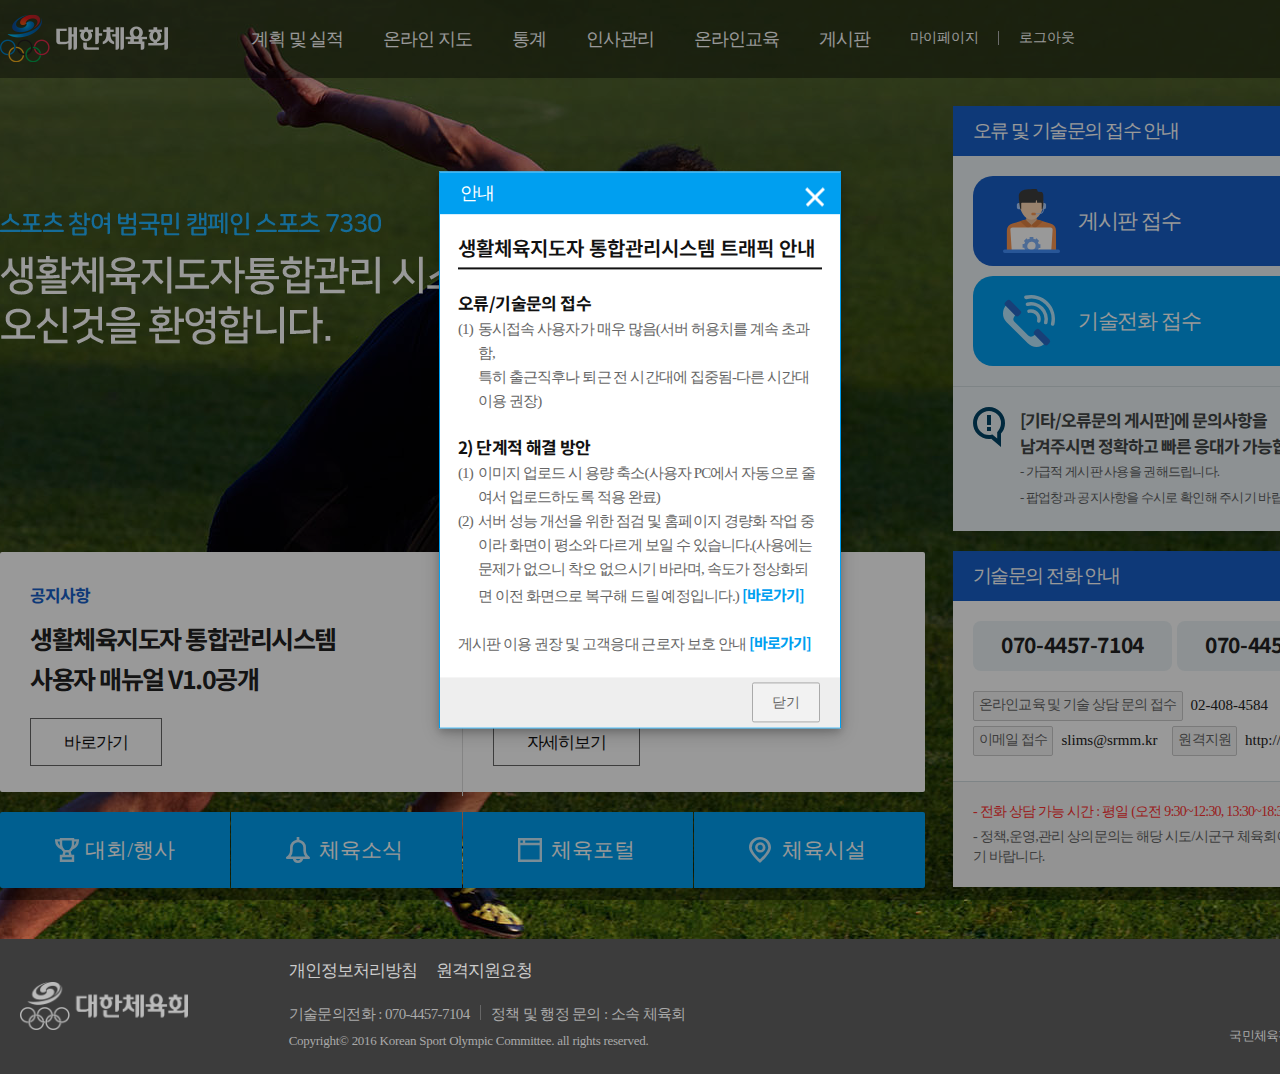
==== commit 902caab9: "마크업 완료" ====
--- a/index.html
+++ b/index.html
@@ -935,13 +935,77 @@
                         <h3>오류 및 기술문의 접수 안내</h3>
                     </div>
                     <div class="infobox-main">
-
-                    </div>
-                    <div class="infobox-main">
-
+                        <div class="box box-navy">
+                            <span>게시판 접수</span>
+                            <a href="">
+                                <img src="/img/arrow-white.svg" alt="">
+                            </a>
+                        </div>
+                        <div class="box box-blue">
+                            <span>기술전화 접수</span>
+                            <a href="">
+                                <img src="/img/arrow-hollow.svg" alt="">
+                            </a>
+                        </div>
+                    </div>
+                    <div class="infobox-main btm">
+                        <img src="/img/notice.svg" alt="" class="notice-img">
+                        <div class="notice-txt">
+                            <p class="title">[기타/오류문의 게시판]에 문의사항을<br>
+                                남겨주시면 정확하고 빠른 응대가 가능합니다.
+                            </p>
+                            <p class="detail">- 가급적 게시판 사용을 권해드립니다.</p>
+                            <p class="detail">- 팝업창과 공지사항을 수시로 확인해 주시기 바랍니다.</p>
+                        </div>
                     </div>
                 </div>
                 <div class="infobox">
+                    <div class="infobox-head">
+                        <h3>기술문의 전화 안내</h3>
+                    </div>
+                    <div class="infobox-info">
+                        <div class="flex">
+                            <div class="box-number">
+                                <p>070-4457-7104</p>
+                            </div>
+                            <div class="box box-number">
+                                <p>070-4457-7108</p>
+                            </div>
+                        </div>
+                        <div class="area-white">
+                            <ol>
+                                <li>
+                                    <div class="info">
+                                       <span>온라인교육 및 기술 상담 문의 접수</span>
+                                    </div>
+                                    <div class="detail">
+                                        <p>02-408-4584</p>
+                                    </div>
+                                </li>
+                                <li>
+                                    <div class="info">
+                                       <span>이메일 접수</span>
+                                    </div>
+                                    <div class="detail">
+                                        <p>slims@srmm.kr</p>
+                                        
+                                    </div>
+                                </li>
+                                <li>
+                                    <div class="info">
+                                       <span>원격지원</span>
+                                    </div>
+                                    <div class="detail">
+                                        <p>http://367.co.kr</p>
+                                    </div>
+                                </li>
+                            </ol>
+                        </div>
+                    </div>
+                    <div class="infobox-detail">
+                        <p class="txt-red">- 전화 상담 가능 시간 : 평일 (오전 9:30~12:30, 13:30~18:30)</p>
+                        <p>- 정책,운영,관리 상의문의는 해당 시도/시군구 체육회에 문의하여 주시기 바랍니다.</p>
+                    </div>
                 </div>
             </div>
         </div>
@@ -951,7 +1015,7 @@
 
 
 
-    <div id="myModal4" class="modal main"
+    <div id="myModal16" class="modal main"
         style="padding-top: 0px; left: 0; z-index: 9998; width: 100%;">
         <div class="modal-content" id="modaldrag4">
             <div class="modal-header1">
--- a/css/style.css
+++ b/css/style.css
@@ -796,6 +796,7 @@
 }
 #content.main .column1 :last-child{
   margin-bottom: 0;
+  /* margin-top: 20px; */
 }
 #content.main .column2 :last-child{
   margin-bottom: 0;
@@ -812,8 +813,7 @@
 } */
 #content.main .welcome{
   width: 925px;
-  height: 310px;
-  padding: 86px 0 69px;
+  padding: 86px 0 0px;
 }
 #content.main .welcome .subline{
   display: block;
--- a/scss/park.css
+++ b/scss/park.css
@@ -1,6 +1,16 @@
+.flex {
+  display: flex;
+}
+
+.txt-red {
+  color: #f33;
+}
+
 #content.main .search {
   width: 925px;
-  margin-top: 135px;
+  margin-top: 185px;
+  height: 240px;
+  margin-bottom: 20px;
 }
 #content.main .search ol {
   display: flex;
@@ -44,6 +54,7 @@
 }
 #content.main .column2 .infobox {
   width: 448px;
+  margin-bottom: 20px;
 }
 #content.main .column2 .infobox-head {
   height: 50px;
@@ -61,10 +72,137 @@
   color: #fff;
 }
 #content.main .column2 .infobox-main {
-  padding: 20px 20px 68px;
+  padding: 20px;
   background-color: #ebf2f5;
   border-bottom: 1px solid #d3dce0;
 }
-#content.main .column2 .infobox-main:last-child {
+#content.main .column2 .infobox-main.btm {
   border-bottom: none;
+  display: flex;
+  align-items: flex-start;
+}
+#content.main .column2 .infobox-main.btm img {
+  margin-right: 15px;
+}
+#content.main .column2 .infobox-main.btm .notice-txt .title {
+  font-size: 17px;
+  font-weight: bold;
+  line-height: 1.53;
+  letter-spacing: -1.02px;
+  text-align: left;
+  color: #444747;
+}
+#content.main .column2 .infobox-main.btm .notice-txt .detail {
+  font-size: 13px;
+  font-weight: normal;
+  line-height: 2;
+  letter-spacing: -0.78px;
+  text-align: left;
+  color: #5e6162;
+}
+#content.main .column2 .infobox-main .box {
+  width: 408px;
+  height: 90px;
+  padding: 13px 30px;
+  border-radius: 20px;
+  display: flex;
+  align-items: center;
+  justify-content: space-between;
+}
+#content.main .column2 .infobox-main .box span {
+  color: #fff;
+  font-size: 21px;
+  font-weight: 500;
+  line-height: 60px;
+  letter-spacing: -1.26px;
+  text-align: left;
+  padding-left: 75px;
+}
+#content.main .column2 .infobox-main .box a img {
+  display: inline-block;
+  width: 24px;
+  height: 24px;
+  vertical-align: middle;
+  text-align: right;
+}
+#content.main .column2 .infobox-main .box-navy {
+  background: #185fc9 url(/img/info-board.svg) 30px center no-repeat;
+  background-size: inherit;
+  margin-bottom: 10px;
+}
+#content.main .column2 .infobox-main .box-blue {
+  background: #009ff0 url(/img/info-tech.svg) 30px center no-repeat;
+  background-size: inherit;
+}
+#content.main .column2 .infobox-info {
+  padding: 20px;
+  background-color: #fff;
+  border-bottom: 1px solid #d3dce0;
+}
+#content.main .column2 .infobox-info .box-number {
+  width: 202px;
+  height: 50px;
+  margin-right: 5px;
+  padding: 10px;
+  border-radius: 8px;
+  background-color: #ebf2f5;
+}
+#content.main .column2 .infobox-info .box-number p {
+  font-size: 21px;
+  font-weight: bold;
+  line-height: 1.24;
+  letter-spacing: -0.42px;
+  text-align: center;
+  color: #222;
+}
+#content.main .column2 .infobox-info .box-number:last-child {
+  margin-right: 5px;
+}
+#content.main .column2 .infobox-info .area-white {
+  margin-top: 20px;
+}
+#content.main .column2 .infobox-info .area-white ol {
+  display: flex;
+  flex-wrap: wrap;
+}
+#content.main .column2 .infobox-info .area-white ol li {
+  display: flex;
+  margin-bottom: 5px;
+  margin-right: 15px;
+  align-items: center;
+}
+#content.main .column2 .infobox-info .area-white ol li .info {
+  padding: 0 5px;
+  margin-right: 8px;
+  border-radius: 2px;
+  height: 30px;
+  border: solid 1px #ccc;
+  background-color: #f6f6f6;
+}
+#content.main .column2 .infobox-info .area-white ol li .info span {
+  font-size: 14px;
+  font-weight: 500;
+  line-height: 1.86;
+  letter-spacing: -0.84px;
+  text-align: center;
+  color: #666;
+}
+#content.main .column2 .infobox-info .area-white ol li .detail p {
+  font-size: 15px !important;
+  font-weight: 500;
+  line-height: 1.73;
+  text-align: left;
+  color: #222;
+}
+#content.main .column2 .infobox-detail {
+  background-color: #f6f6f6;
+  padding: 20px;
+}
+#content.main .column2 .infobox-detail p {
+  font-weight: 500;
+  line-height: 20px;
+  letter-spacing: -0.78px;
+}
+#content.main .column2 .infobox-detail p:first-child {
+  margin-bottom: 5px;
 }/*# sourceMappingURL=park.css.map */